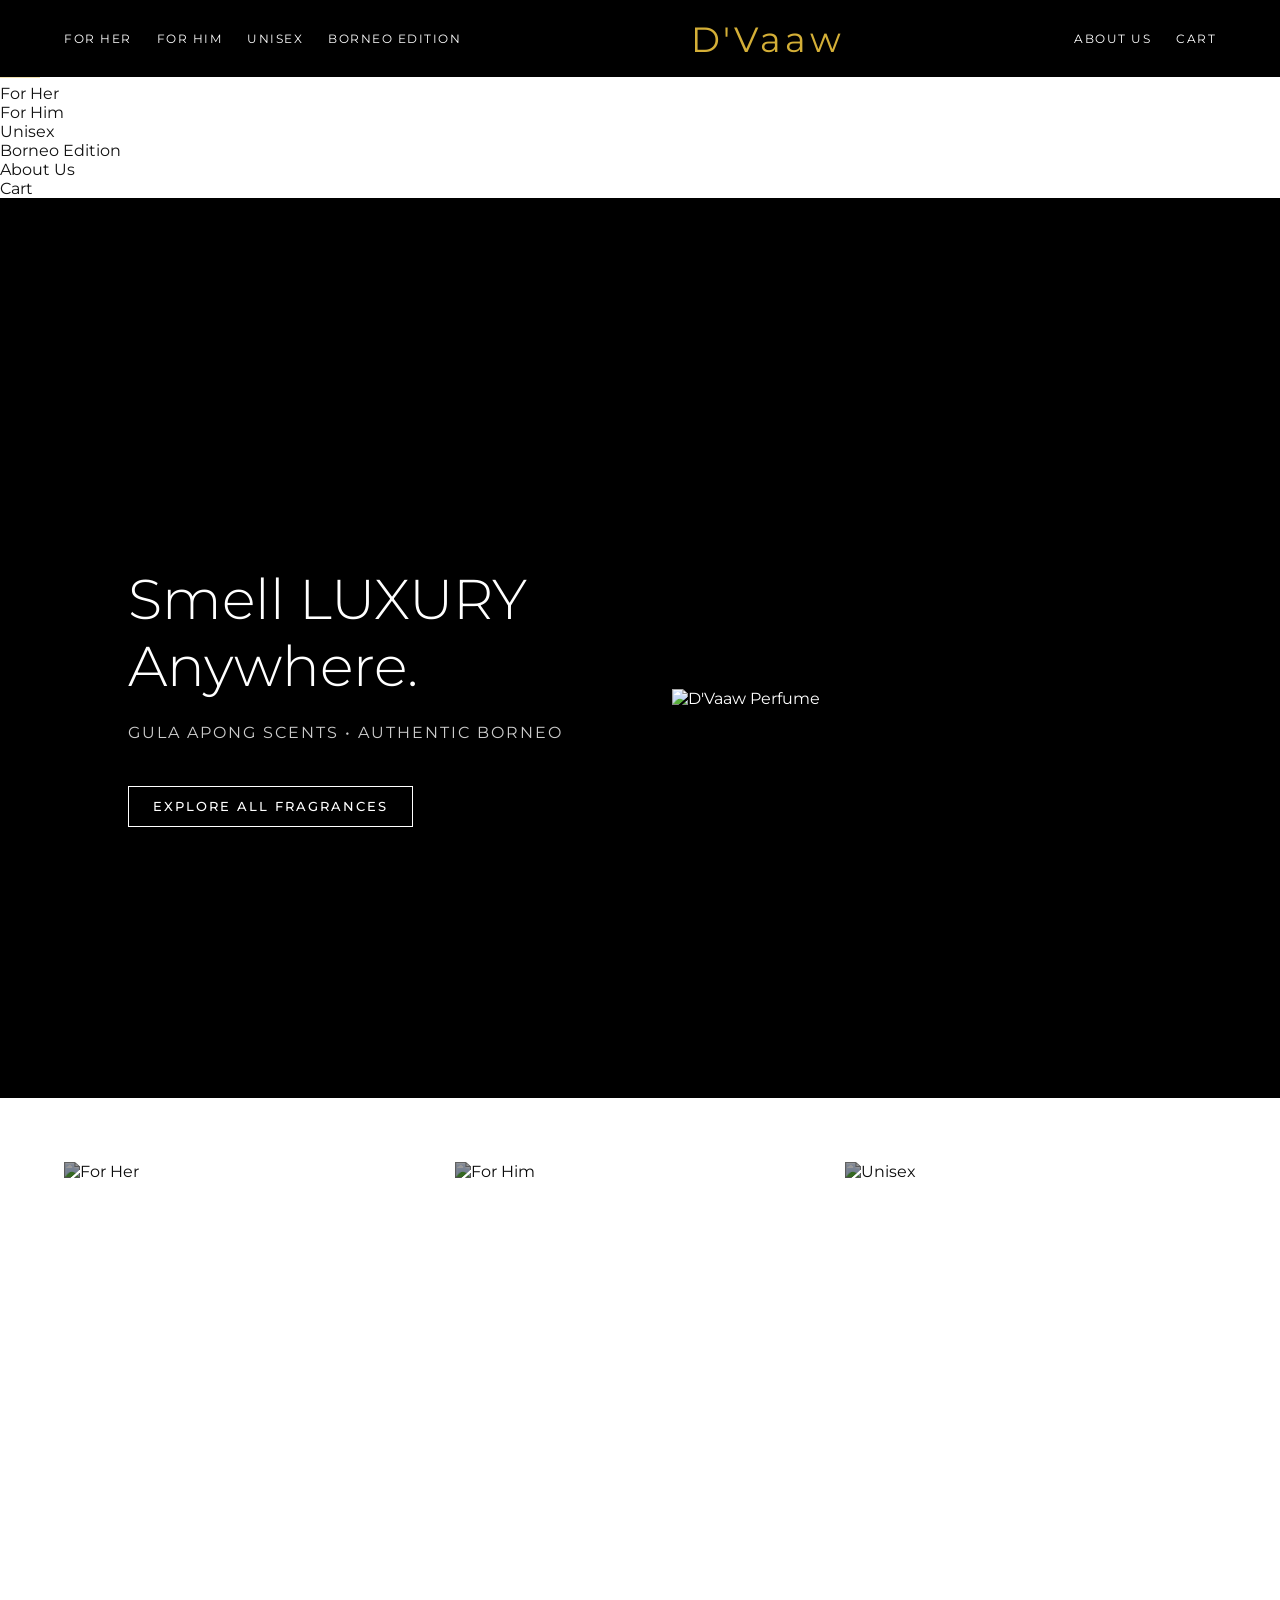
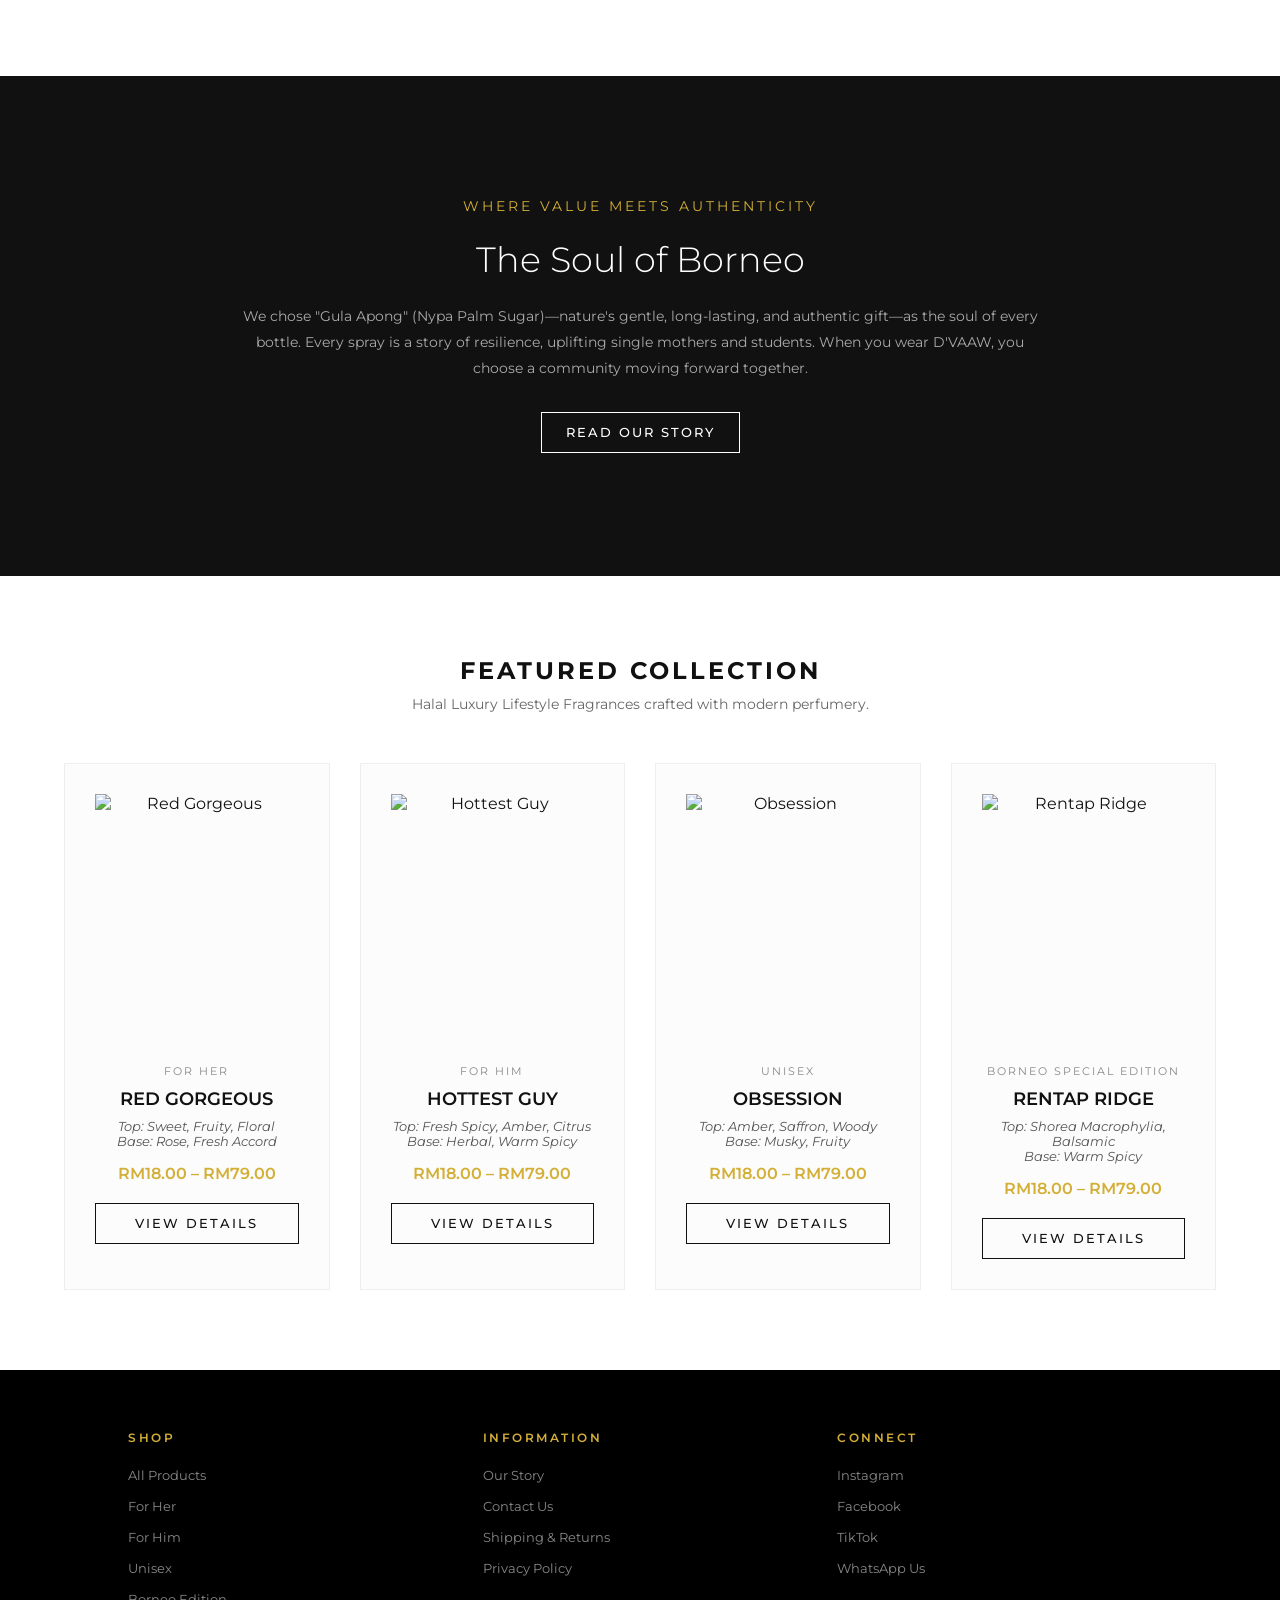
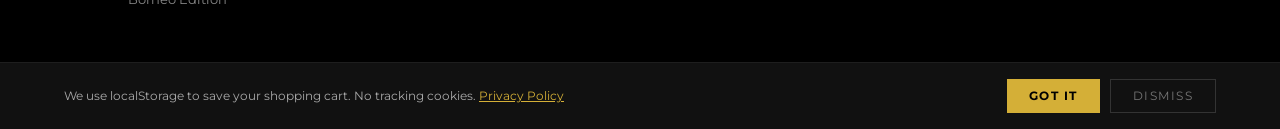
==== index.html @ ce0bb090 "Add files via upload" ====
<!DOCTYPE html>
<html lang="en">
<head>
    <meta charset="UTF-8">
    <meta name="viewport" content="width=device-width, initial-scale=1.0">
    <title>D'Vaaw | Gula Apong Scents</title>
    <style>
        @import url('https://fonts.googleapis.com/css2?family=Playfair+Display:ital,wght@0,400;0,700;1,400;1,700&family=Montserrat:wght@300;400;500;600&display=swap');
        @font-face { font-family: 'Willsyard'; src: url('fonts/Willsyard.woff2') format('woff2'), url('fonts/Willsyard.ttf') format('truetype'); font-weight: normal; font-style: normal; font-display: swap; }
        * { margin: 0; padding: 0; box-sizing: border-box; font-family: 'Montserrat', sans-serif; }
        body { background-color: #fff; color: #111; }
        a { text-decoration: none; color: inherit; }
        img { max-width: 100%; display: block; }

        .btn { display: inline-block; padding: 12px 24px; text-transform: uppercase; font-size: 0.8rem; letter-spacing: 2px; font-weight: 500; font-style: normal; font-family: 'Montserrat', sans-serif; border: 1px solid #fff; color: #fff; transition: all 0.3s ease; cursor: pointer; text-align: center; }
        .btn:hover { background-color: #fff; color: #000; }
        .btn-dark { border: 1px solid #111; color: #111; font-style: normal; font-family: 'Montserrat', sans-serif; }
        .btn-dark:hover { background-color: #111; color: #fff; }

        nav { background-color: rgba(0,0,0,0.9); color: #fff; display: flex; justify-content: space-between; align-items: center; padding: 20px 5%; position: absolute; width: 100%; z-index: 10; }
        .nav-links, .nav-icons { display: flex; gap: 25px; font-size: 0.8rem; text-transform: uppercase; letter-spacing: 1px; }
        .nav-links a:hover, .nav-icons a:hover { color: #d4af37; }
        .logo { font-family: 'Willsyard', 'Playfair Display', serif; font-size: 2.2rem; font-weight: 400; font-style: normal; letter-spacing: 4px; text-align: center; color: #d4af37; text-transform: none; }

        .hero { background-color: #000; color: #fff; display: flex; align-items: center; min-height: 100vh; padding: 100px 5% 0 10%; position: relative; overflow: hidden; }
        .hero-content { flex: 1; max-width: 600px; z-index: 2; }
        .hero-content h1 { font-size: 3.5rem; font-weight: 300; line-height: 1.2; margin-bottom: 20px; }
        .hero-content p { font-size: 1rem; line-height: 1.6; margin-bottom: 40px; color: #ccc; text-transform: uppercase; letter-spacing: 2px; }
        .hero-image { flex: 1; position: relative; z-index: 1; }
        .hero-image img { width: 100%; object-fit: cover; }

        .categories { display: flex; padding: 5%; gap: 20px; }
        .category-card { flex: 1; position: relative; overflow: hidden; display: block; }
        .category-card img { width: 100%; height: 450px; object-fit: cover; filter: brightness(0.6); transition: transform 0.5s ease; }
        .category-card:hover img { transform: scale(1.05); filter: brightness(0.8); }
        .category-card h3 { position: absolute; top: 50%; left: 50%; transform: translate(-50%, -50%); width: 100%; text-align: center; color: #fff; text-transform: uppercase; letter-spacing: 4px; font-weight: 500; font-size: 1.5rem; z-index: 2; }

        .feature-banner { position: relative; width: 100%; height: 500px; background-color: #111; display: flex; align-items: center; justify-content: center; text-align: center; padding: 0 10%; }
        .feature-content { color: #fff; max-width: 800px; }
        .feature-tag { color: #d4af37; font-size: 0.9rem; letter-spacing: 3px; text-transform: uppercase; margin-bottom: 20px; display: inline-block; }
        .feature-content h2 { font-size: 2.2rem; font-weight: 300; margin-bottom: 20px; line-height: 1.4; }
        .feature-content p { font-size: 0.9rem; color: #aaa; line-height: 1.8; margin-bottom: 30px; }

        .latest-collection { padding: 80px 5%; }
        .section-header { margin-bottom: 50px; text-align: center; }
        .section-header h2 { text-transform: uppercase; letter-spacing: 3px; font-size: 1.5rem; margin-bottom: 10px; }
        .section-header p { font-size: 0.9rem; color: #666; }

        .products-grid { display: grid; grid-template-columns: repeat(4, 1fr); gap: 30px; }
        .product-card { background-color: #fcfcfc; border: 1px solid #eee; padding: 30px; display: flex; flex-direction: column; align-items: center; text-align: center; transition: box-shadow 0.3s ease; }
        .product-card:hover { box-shadow: 0 10px 30px rgba(0,0,0,0.05); }
        .product-card img { width: 100%; height: 250px; object-fit: contain; margin-bottom: 20px; }
        .product-category { font-size: 0.7rem; text-transform: uppercase; letter-spacing: 2px; color: #888; margin-bottom: 10px; }
        .product-title { font-size: 1.1rem; font-weight: 600; margin-bottom: 10px; text-transform: uppercase; }
        .product-notes { font-size: 0.8rem; color: #555; margin-bottom: 15px; font-style: italic; }
        .product-price { font-size: 1rem; font-weight: 600; margin-bottom: 20px; color: #d4af37; }
        .product-card .btn-dark { width: 100%; }

        footer { background-color: #000; color: #fff; padding: 60px 10% 20px; }
        .footer-columns { display: grid; grid-template-columns: repeat(3, 1fr); gap: 40px; margin-bottom: 60px; }
        .footer-col h4 { text-transform: uppercase; letter-spacing: 2px; font-size: 0.9rem; margin-bottom: 20px; color: #d4af37; }
        .footer-col ul { list-style: none; }
        .footer-col ul li { margin-bottom: 12px; }
        .footer-col ul li a { font-size: 0.8rem; color: #aaa; transition: color 0.3s ease; }
        .footer-col ul li a:hover { color: #fff; }
        .newsletter input { background: transparent; border: none; border-bottom: 1px solid #333; padding: 10px 0; color: #fff; width: 70%; margin-right: 10px; outline: none; }
        .newsletter button { background: transparent; border: none; color: #d4af37; text-transform: uppercase; letter-spacing: 1px; cursor: pointer; font-weight: 600; }
        .footer-bottom { text-align: center; border-top: 1px solid #222; padding-top: 20px; font-size: 0.7rem; color: #666; display: flex; justify-content: space-between; align-items: center; }
        .footer-socials a { margin-left: 15px; color: #aaa; }
        .footer-socials a:hover { color: #fff; }

        /* ============================================
           ANIMATIONS, RESPONSIVE & MOBILE NAV
           ============================================ */
        html { scroll-behavior: smooth; }
        @keyframes pageFadeIn { from { opacity: 0; transform: translateY(18px); } to { opacity: 1; transform: translateY(0); } }
        body { animation: pageFadeIn 0.7s ease both; }
        .reveal { opacity: 0; transform: translateY(40px); transition: opacity 0.7s ease, transform 0.7s ease; }
        .reveal.visible { opacity: 1; transform: translateY(0); }
        .reveal-left { opacity: 0; transform: translateX(-40px); transition: opacity 0.7s ease, transform 0.7s ease; }
        .reveal-left.visible { opacity: 1; transform: translateX(0); }
        .reveal-right { opacity: 0; transform: translateX(40px); transition: opacity 0.7s ease, transform 0.7s ease; }
        .reveal-right.visible { opacity: 1; transform: translateX(0); }
        @keyframes shimmer { 0%,100% { opacity:1; text-shadow: 0 0 0px #d4af37; } 50% { opacity:0.88; text-shadow: 0 0 22px rgba(212,175,55,0.6); } }
        .logo { animation: shimmer 4s ease-in-out infinite; }
        nav { backdrop-filter: blur(10px); -webkit-backdrop-filter: blur(10px); transition: padding 0.3s ease, background 0.3s ease; }
        nav.scrolled { padding: 12px 5% !important; background-color: rgba(0,0,0,0.98) !important; }
        .hamburger { display: none; flex-direction: column; gap: 5px; cursor: pointer; padding: 4px; z-index: 100; }
        .hamburger span { display: block; width: 24px; height: 2px; background: #fff; transition: all 0.3s ease; border-radius: 2px; }
        .hamburger.open span:nth-child(1) { transform: translateY(7px) rotate(45deg); }
        .hamburger.open span:nth-child(2) { opacity: 0; }
        .hamburger.open span:nth-child(3) { transform: translateY(-7px) rotate(-45deg); }
        .mobile-menu { display: none; position: fixed; top: 0; left: 0; width: 100%; height: 100vh; background: rgba(0,0,0,0.97); z-index: 99; flex-direction: column; align-items: center; justify-content: center; gap: 35px; }
        .mobile-menu.open { display: flex; animation: pageFadeIn 0.3s ease both; }
        .mobile-menu a { color: #fff; font-size: 1.3rem; text-transform: uppercase; letter-spacing: 4px; font-weight: 300; transition: color 0.3s ease; }
        .mobile-menu a:hover { color: #d4af37; }
        .product-card { transition: box-shadow 0.4s ease, transform 0.4s ease !important; }
        .product-card:hover { box-shadow: 0 20px 50px rgba(0,0,0,0.12) !important; transform: translateY(-6px); }
        .product-card img { transition: transform 0.5s ease; }
        .product-card:hover img { transform: scale(1.04); }
        .category-card { transition: box-shadow 0.4s ease; }
        .category-card:hover { box-shadow: 0 20px 50px rgba(212,175,55,0.18); }
        .btn, .btn-dark { position: relative; overflow: hidden; }
        @keyframes heroPulse { 0%,100% { transform: scale(1); } 50% { transform: scale(1.025); } }
        .hero-image img { animation: heroPulse 8s ease-in-out infinite; }
        @media (max-width: 1024px) {
            .products-grid { grid-template-columns: repeat(2, 1fr) !important; }
            .hero { padding: 100px 4% 0 5%; }
            .hero-content h1 { font-size: 3rem; }
            .footer-columns { grid-template-columns: repeat(2, 1fr); }
        }
        @media (max-width: 768px) {
            .nav-links, .nav-icons { display: none !important; }
            .hamburger { display: flex !important; }
            .hero { flex-direction: column; min-height: 100svh; padding: 80px 5% 40px; text-align: center; align-items: center; }
            .hero-content { max-width: 100%; }
            .hero-content h1 { font-size: 2.2rem; }
            .hero-content p { font-size: 0.85rem; }
            .hero-image { width: 85%; margin: 0 auto; }
            .categories { flex-direction: column; padding: 4%; }
            .category-card img { height: 220px; }
            .feature-banner { height: auto; padding: 60px 6%; }
            .feature-content h2 { font-size: 1.5rem; }
            .products-grid { grid-template-columns: repeat(2, 1fr) !important; gap: 15px; }
            .product-card { padding: 16px; }
            .product-card img { height: 160px; }
            .product-title { font-size: 0.9rem; }
            .footer-columns { grid-template-columns: 1fr; }
            .footer-bottom { flex-direction: column; gap: 10px; text-align: center; }
            .footer-socials a { margin: 0 8px; }
            .section-header h2 { font-size: 1.2rem; }
        }
        @media (max-width: 400px) {
            .hero-content h1 { font-size: 1.8rem; }
            .products-grid { grid-template-columns: 1fr !important; }
        }

        .cart-icon-wrap { position: relative; display: inline-flex; align-items: center; }
        .cart-badge { position: absolute; top: -8px; right: -12px; background: #d4af37; color: #000; border-radius: 50%; width: 17px; height: 17px; font-size: 0.6rem; font-weight: 700; display: none; align-items: center; justify-content: center; line-height: 1; }
        .cart-badge.show { display: flex; }

        /* Cookie consent banner */
        .cookie-banner { position:fixed; bottom:0; left:0; width:100%; background:#111; color:#fff; padding:16px 5%; display:flex; align-items:center; justify-content:space-between; gap:20px; z-index:9998; transform:translateY(100%); transition:transform 0.4s ease; flex-wrap:wrap; border-top:1px solid #222; }
        .cookie-banner.show { transform:translateY(0); }
        .cookie-banner p { font-size:0.78rem; color:#bbb; line-height:1.6; flex:1; min-width:200px; }
        .cookie-banner a { color:#d4af37; text-decoration:underline; }
        .cookie-btns { display:flex; gap:10px; flex-shrink:0; }
        .cookie-accept { background:#d4af37; color:#000; border:none; padding:9px 20px; font-size:0.72rem; text-transform:uppercase; letter-spacing:1px; font-weight:700; font-family:'Montserrat',sans-serif; cursor:pointer; transition:background 0.3s; }
        .cookie-accept:hover { background:#c9a227; }
        .cookie-decline { background:transparent; color:#888; border:1px solid #333; padding:9px 20px; font-size:0.72rem; text-transform:uppercase; letter-spacing:1px; font-family:'Montserrat',sans-serif; cursor:pointer; transition:all 0.3s; }
        .cookie-decline:hover { border-color:#888; color:#fff; }
    </style>
        <link rel="stylesheet" href="dvaaw-components.css">
</head>
<body>

    
    <div class="mobile-menu-divider"></div>
        <a href="category-her.html">For Her</a>
        <a href="category-him.html">For Him</a>
        <a href="category-unisex.html">Unisex</a>
        <a href="category-borneo.html">Borneo Edition</a>
        <a href="about.html">About Us</a>
        <a href="cart.html">Cart</a>
    </div>

    <header class="hero">
        <div class="hero-content reveal-left">
            <h1>Smell LUXURY Anywhere.</h1>
            <p>Gula Apong Scents • Authentic Borneo</p>
            <a href="shop-all.html" class="btn">Explore All Fragrances</a>
        </div>
        <div class="hero-image reveal-right">
            <img src="image/hero.png" alt="D'Vaaw Perfume">
        </div>
    </header>

    <section class="categories">
        <a href="category-her.html" class="category-card reveal">
            <img src="image/her-lifestyle.png" alt="For Her">
            <h3>For Her</h3>
        </a>
        <a href="category-him.html" class="category-card reveal">
            <img src="image/him-lifestyle.png" alt="For Him">
            <h3>For Him</h3>
        </a>
        <a href="category-unisex.html" class="category-card reveal">
            <img src="image/unisex-lifestyle.png" alt="Unisex">
            <h3>Unisex</h3>
        </a>
    </section>

    <section class="feature-banner">
        <div class="feature-content reveal">
            <div class="feature-tag">Where Value Meets Authenticity</div>
            <h2>The Soul of Borneo</h2>
            <p>We chose "Gula Apong" (Nypa Palm Sugar)—nature's gentle, long-lasting, and authentic gift—as the soul of every bottle. Every spray is a story of resilience, uplifting single mothers and students. When you wear D'VAAW, you choose a community moving forward together.</p>
            <a href="about.html" class="btn">Read Our Story</a>
        </div>
    </section>

    <section class="latest-collection">
        <div class="section-header reveal">
            <h2>Featured Collection</h2>
            <p>Halal Luxury Lifestyle Fragrances crafted with modern perfumery.</p>
        </div>
        <div class="products-grid">
            <div class="product-card reveal">
                <img src="image/red-gorgeous.png" alt="Red Gorgeous">
                <div class="product-category">For Her</div>
                <div class="product-title">Red Gorgeous</div>
                <div class="product-notes">Top: Sweet, Fruity, Floral<br>Base: Rose, Fresh Accord</div>
                <div class="product-price">RM18.00 – RM79.00</div>
                <a href="category-her.html" class="btn btn-dark">View Details</a>
            </div>
            <div class="product-card reveal">
                <img src="image/hottest-guy.png" alt="Hottest Guy">
                <div class="product-category">For Him</div>
                <div class="product-title">Hottest Guy</div>
                <div class="product-notes">Top: Fresh Spicy, Amber, Citrus<br>Base: Herbal, Warm Spicy</div>
                <div class="product-price">RM18.00 – RM79.00</div>
                <a href="category-him.html" class="btn btn-dark">View Details</a>
            </div>
            <div class="product-card reveal">
                <img src="image/obsession.png" alt="Obsession">
                <div class="product-category">Unisex</div>
                <div class="product-title">Obsession</div>
                <div class="product-notes">Top: Amber, Saffron, Woody<br>Base: Musky, Fruity</div>
                <div class="product-price">RM18.00 – RM79.00</div>
                <a href="category-unisex.html" class="btn btn-dark">View Details</a>
            </div>
            <div class="product-card reveal">
                <img src="image/rentap-ridge.png" alt="Rentap Ridge">
                <div class="product-category">Borneo Special Edition</div>
                <div class="product-title">Rentap Ridge</div>
                <div class="product-notes">Top: Shorea Macrophylia, Balsamic<br>Base: Warm Spicy</div>
                <div class="product-price">RM18.00 – RM79.00</div>
                <a href="category-borneo.html" class="btn btn-dark">View Details</a>
            </div>
        </div>
    </section>

    

    <script>

        // Cart badge counter
        

        
        });
        
        
        if(mobileClose) mobileClose.addEventListener('click', closeMenu);
    </script>
    
    </div>
        <script src="dvaaw-components.js"></script>
</body>
</html>
---- dvaaw-components.css ----
/**
 * D'Vaaw Shared Styles — Single source of truth
 * Nav, mobile menu, footer, cookie banner, animations, responsive.
 * Change this file → updates EVERY page instantly.
 */

@import url('https://fonts.googleapis.com/css2?family=Playfair+Display:ital,wght@0,400;0,700;1,400;1,700&family=Montserrat:wght@300;400;500;600&display=swap');

@font-face {
    font-family: 'Willsyard';
    src: url('fonts/Willsyard.woff2') format('woff2'),
         url('fonts/Willsyard.ttf')   format('truetype');
    font-weight: normal;
    font-style: normal;
    font-display: swap;
}

/* ── BASE ── */
*, *::before, *::after { margin: 0; padding: 0; box-sizing: border-box; }
html { scroll-behavior: smooth; }
body {
    font-family: 'Montserrat', sans-serif;
    background-color: #fff;
    color: #111;
    display: flex;
    flex-direction: column;
    min-height: 100vh;
    animation: pageFadeIn 0.7s ease both;
}
a { text-decoration: none; color: inherit; }
img { max-width: 100%; display: block; }

/* ── PAGE FADE IN ── */
@keyframes pageFadeIn {
    from { opacity: 0; transform: translateY(16px); }
    to   { opacity: 1; transform: translateY(0); }
}

/* ══════════════════════════════════════
   NAV
══════════════════════════════════════ */
#main-nav {
    background-color: #000;
    color: #fff;
    display: flex;
    justify-content: space-between;
    align-items: center;
    padding: 20px 5%;
    width: 100%;
    z-index: 200;
    position: relative;
    backdrop-filter: blur(10px);
    -webkit-backdrop-filter: blur(10px);
    transition: padding 0.35s ease, background 0.35s ease;
}
#main-nav.scrolled { padding: 12px 5%; background-color: rgba(0,0,0,0.97); }

.nav-links,
.nav-icons {
    display: flex;
    gap: 25px;
    font-size: 0.78rem;
    text-transform: uppercase;
    letter-spacing: 1.5px;
    font-family: 'Montserrat', sans-serif;
}
.nav-links a, .nav-icons a { transition: color 0.25s ease; }
.nav-links a:hover, .nav-icons a:hover { color: #d4af37; }

/* ── LOGO ── */
.logo {
    font-family: 'Willsyard', 'Playfair Display', serif;
    font-size: 2.2rem;
    font-weight: 400;
    font-style: normal;
    letter-spacing: 4px;
    text-align: center;
    color: #d4af37;
    text-transform: none;
    line-height: 1;
}
@keyframes shimmer {
    0%,100% { opacity: 1; text-shadow: 0 0 0px #d4af37; }
    50%      { opacity: 0.88; text-shadow: 0 0 22px rgba(212,175,55,0.6); }
}
.logo { animation: shimmer 4s ease-in-out infinite; }

/* ── CART BADGE ── */
.cart-icon-wrap { position: relative; display: inline-flex; align-items: center; }
.cart-badge {
    position: absolute;
    top: -8px; right: -14px;
    background: #d4af37;
    color: #000;
    border-radius: 50%;
    width: 17px; height: 17px;
    font-size: 0.6rem;
    font-weight: 700;
    display: none;
    align-items: center;
    justify-content: center;
    line-height: 1;
    font-family: 'Montserrat', sans-serif;
}
.cart-badge.show { display: flex; }

/* ── HAMBURGER ── */
.hamburger {
    display: none;
    flex-direction: column;
    gap: 5px;
    cursor: pointer;
    padding: 4px;
    z-index: 300;
}
.hamburger span {
    display: block;
    width: 24px; height: 2px;
    background: #fff;
    transition: all 0.3s ease;
    border-radius: 2px;
}
.hamburger.open span:nth-child(1) { transform: translateY(7px) rotate(45deg); }
.hamburger.open span:nth-child(2) { opacity: 0; }
.hamburger.open span:nth-child(3) { transform: translateY(-7px) rotate(-45deg); }

/* ══════════════════════════════════════
   MOBILE MENU
══════════════════════════════════════ */
.mobile-menu {
    display: none;
    position: fixed;
    top: 0; left: 0;
    width: 100%; height: 100vh;
    background: rgba(5,5,5,0.98);
    z-index: 250;
    flex-direction: column;
    align-items: center;
    justify-content: center;
    gap: 28px;
}
.mobile-menu.open {
    display: flex;
    animation: menuSlideIn 0.4s cubic-bezier(0.16,1,0.3,1) both;
}
@keyframes menuSlideIn {
    from { opacity: 0; transform: translateY(-20px); }
    to   { opacity: 1; transform: translateY(0); }
}
.mobile-menu-logo {
    font-family: 'Willsyard', 'Playfair Display', serif;
    font-size: 2.4rem;
    font-weight: 400;
    font-style: normal;
    color: #d4af37;
    letter-spacing: 4px;
    margin-bottom: 4px;
}
.mobile-menu-divider {
    width: 40px; height: 1px;
    background: #d4af37;
    opacity: 0.4;
    margin-bottom: 6px;
}
.mobile-menu a {
    color: #fff;
    font-size: 0.95rem;
    font-family: 'Montserrat', sans-serif;
    font-style: normal;
    text-transform: uppercase;
    letter-spacing: 4px;
    font-weight: 300;
    transition: all 0.25s ease;
    padding: 4px 0;
    border-bottom: 1px solid transparent;
}
.mobile-menu a:hover { color: #d4af37; border-bottom-color: rgba(212,175,55,0.3); }
.mobile-menu-close {
    position: absolute;
    top: 26px; right: 6%;
    background: none;
    border: 1px solid rgba(212,175,55,0.4);
    color: #d4af37;
    width: 44px; height: 44px;
    border-radius: 50%;
    cursor: pointer;
    font-size: 1.3rem;
    display: flex;
    align-items: center;
    justify-content: center;
    transition: all 0.3s ease;
    line-height: 1;
    font-family: 'Montserrat', sans-serif;
}
.mobile-menu-close:hover { background: #d4af37; color: #000; transform: rotate(90deg); }

/* ══════════════════════════════════════
   FOOTER
══════════════════════════════════════ */
#main-footer {
    background-color: #000;
    color: #fff;
    padding: 60px 10% 24px;
    margin-top: auto;
}
.footer-columns {
    display: grid;
    grid-template-columns: repeat(3, 1fr);
    gap: 40px;
    margin-bottom: 50px;
}
.footer-col h4 {
    font-family: 'Montserrat', sans-serif;
    text-transform: uppercase;
    letter-spacing: 2.5px;
    font-size: 0.78rem;
    font-weight: 600;
    margin-bottom: 20px;
    color: #d4af37;
}
.footer-col ul { list-style: none; }
.footer-col ul li { margin-bottom: 12px; }
.footer-col ul li a {
    font-size: 0.8rem;
    color: #888;
    transition: color 0.25s ease;
    font-family: 'Montserrat', sans-serif;
}
.footer-col ul li a:hover { color: #fff; }
.footer-bottom {
    border-top: 1px solid #1a1a1a;
    padding-top: 20px;
    font-size: 0.7rem;
    color: #555;
    display: flex;
    justify-content: space-between;
    align-items: center;
    font-family: 'Montserrat', sans-serif;
}
.footer-socials a { margin-left: 16px; color: #555; transition: color 0.25s ease; }
.footer-socials a:hover { color: #d4af37; }

/* ══════════════════════════════════════
   COOKIE BANNER
══════════════════════════════════════ */
.cookie-banner {
    position: fixed;
    bottom: 0; left: 0;
    width: 100%;
    background: #111;
    color: #fff;
    padding: 16px 5%;
    display: flex;
    align-items: center;
    justify-content: space-between;
    gap: 20px;
    z-index: 9998;
    transform: translateY(100%);
    transition: transform 0.4s ease;
    flex-wrap: wrap;
    border-top: 1px solid #1e1e1e;
    font-family: 'Montserrat', sans-serif;
}
.cookie-banner.show { transform: translateY(0); }
.cookie-banner p { font-size: 0.78rem; color: #aaa; line-height: 1.6; flex: 1; min-width: 200px; }
.cookie-banner a { color: #d4af37; text-decoration: underline; }
.cookie-btns { display: flex; gap: 10px; flex-shrink: 0; }
.cookie-accept {
    background: #d4af37; color: #000;
    border: none;
    padding: 9px 22px;
    font-size: 0.72rem;
    text-transform: uppercase;
    letter-spacing: 1.5px;
    font-weight: 700;
    font-family: 'Montserrat', sans-serif;
    cursor: pointer;
    transition: background 0.25s;
}
.cookie-accept:hover { background: #c9a227; }
.cookie-decline {
    background: transparent; color: #777;
    border: 1px solid #333;
    padding: 9px 22px;
    font-size: 0.72rem;
    text-transform: uppercase;
    letter-spacing: 1.5px;
    font-family: 'Montserrat', sans-serif;
    cursor: pointer;
    transition: all 0.25s;
}
.cookie-decline:hover { border-color: #888; color: #fff; }

/* ══════════════════════════════════════
   SCROLL REVEAL
══════════════════════════════════════ */
.reveal {
    opacity: 0;
    transform: translateY(40px);
    transition: opacity 0.7s ease, transform 0.7s ease;
}
.reveal.visible { opacity: 1; transform: translateY(0); }
.reveal-left {
    opacity: 0;
    transform: translateX(-40px);
    transition: opacity 0.7s ease, transform 0.7s ease;
}
.reveal-left.visible { opacity: 1; transform: translateX(0); }
.reveal-right {
    opacity: 0;
    transform: translateX(40px);
    transition: opacity 0.7s ease, transform 0.7s ease;
}
.reveal-right.visible { opacity: 1; transform: translateX(0); }

/* ══════════════════════════════════════
   PRODUCT CARD SHARED HOVER
══════════════════════════════════════ */
.product-card {
    transition: box-shadow 0.4s ease, transform 0.4s ease;
}
.product-card:hover {
    box-shadow: 0 20px 50px rgba(0,0,0,0.12);
    transform: translateY(-6px);
}
.product-card img { transition: transform 0.5s ease; }
.product-card:hover img { transform: scale(1.04); }

/* ══════════════════════════════════════
   SIZE SELECT — dropdown arrow fix
══════════════════════════════════════ */
.size-select {
    width: 100%;
    padding: 11px 40px 11px 12px;
    border: 1px solid #ddd;
    background-color: #fff;
    font-family: 'Montserrat', sans-serif;
    font-size: 0.75rem;
    text-transform: uppercase;
    letter-spacing: 0.5px;
    color: #111;
    cursor: pointer;
    margin-bottom: 12px;
    outline: none;
    appearance: none;
    -webkit-appearance: none;
    -moz-appearance: none;
    background-image: url("data:image/svg+xml,%3Csvg xmlns='http://www.w3.org/2000/svg' width='10' height='6' viewBox='0 0 10 6'%3E%3Cpath fill='%23111' d='M0 0l5 6 5-6z'/%3E%3C/svg%3E");
    background-repeat: no-repeat;
    background-position: right 14px center;
    background-size: 10px 6px;
    box-sizing: border-box;
}
.size-select:focus { border-color: #d4af37; outline: none; }

/* ══════════════════════════════════════
   RESPONSIVE — TABLET
══════════════════════════════════════ */
@media (max-width: 1024px) {
    .footer-columns { grid-template-columns: repeat(2, 1fr); }
    .products-grid  { grid-template-columns: repeat(2, 1fr) !important; }
}

/* ══════════════════════════════════════
   RESPONSIVE — MOBILE
══════════════════════════════════════ */
@media (max-width: 768px) {
    .nav-links, .nav-icons { display: none !important; }
    .hamburger { display: flex !important; }

    .hero {
        flex-direction: column !important;
        min-height: 100svh;
        padding: 80px 5% 40px !important;
        text-align: center;
        align-items: center;
    }
    .hero-content { max-width: 100% !important; }
    .hero-content h1 { font-size: 2.2rem !important; }
    .hero-content p  { font-size: 0.85rem !important; }
    .hero-image { width: 85%; margin: 0 auto; }

    .categories { flex-direction: column !important; padding: 4% !important; }
    .category-card img { height: 220px !important; }

    .feature-banner { height: auto !important; padding: 60px 6% !important; }
    .feature-content h2 { font-size: 1.5rem !important; }

    .products-grid { grid-template-columns: repeat(2, 1fr) !important; gap: 12px !important; }
    .product-card { padding: 14px !important; }
    .product-card img { height: 150px !important; }
    .product-title { font-size: 0.85rem !important; }

    .cart-container { flex-direction: column !important; padding: 24px 4% !important; }
    .cart-header { display: none !important; }
    .cart-item { grid-template-columns: 1fr auto !important; gap: 10px !important; }
    .item-img { width: 70px !important; height: 85px !important; }
    .cart-summary { position: static !important; }

    .checkout-container { flex-direction: column !important; padding: 24px 4% !important; }
    .form-row { flex-direction: column !important; gap: 0 !important; }
    .summary-section { position: static !important; }

    .filters { gap: 8px !important; }
    .filter-btn { font-size: 0.68rem !important; letter-spacing: 1px !important; }

    .footer-columns { grid-template-columns: 1fr !important; }
    .footer-bottom { flex-direction: column !important; gap: 10px !important; text-align: center !important; }
    .footer-socials a { margin: 0 8px !important; }

    .page-header h1 { font-size: 1.8rem !important; }
    .page-header { padding: 40px 5% !important; }

    .cookie-banner { flex-direction: column; align-items: flex-start; }
}

@media (max-width: 400px) {
    .hero-content h1 { font-size: 1.7rem !important; }
    .products-grid { grid-template-columns: 1fr !important; }
}
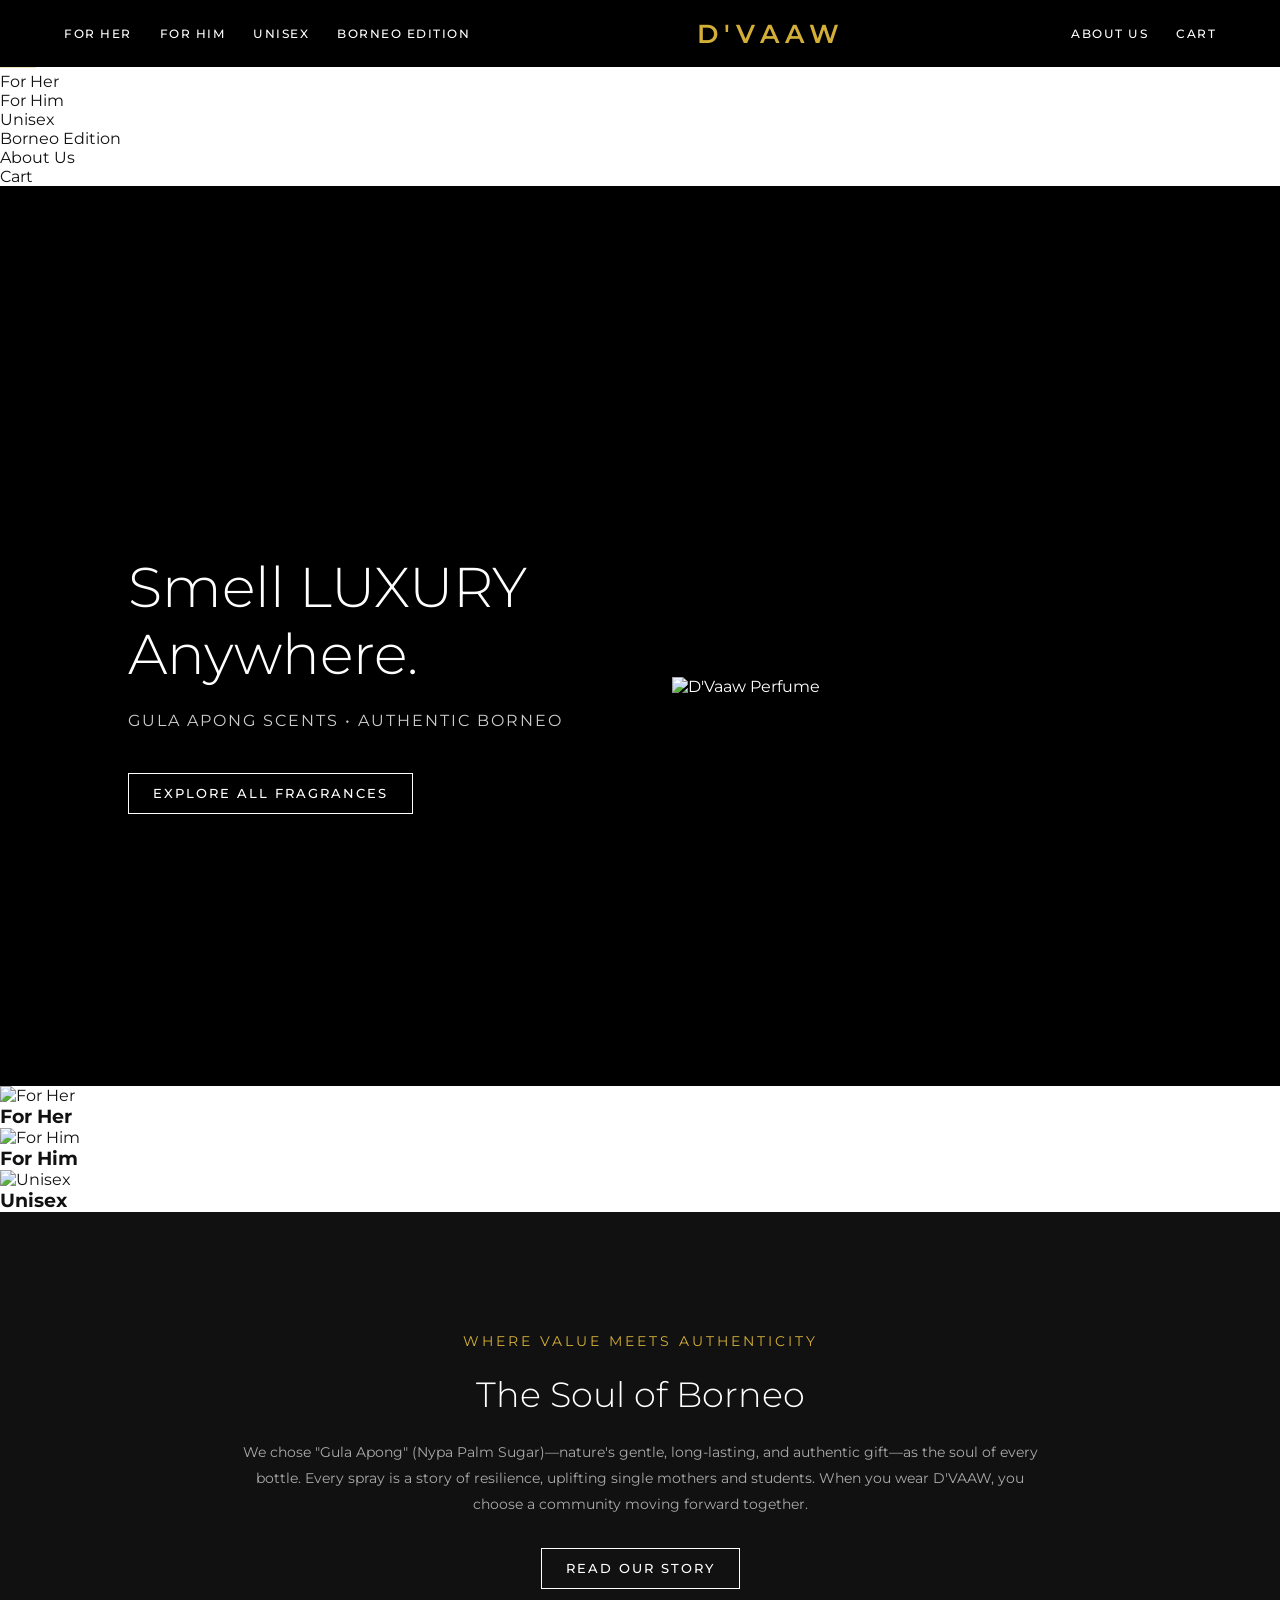
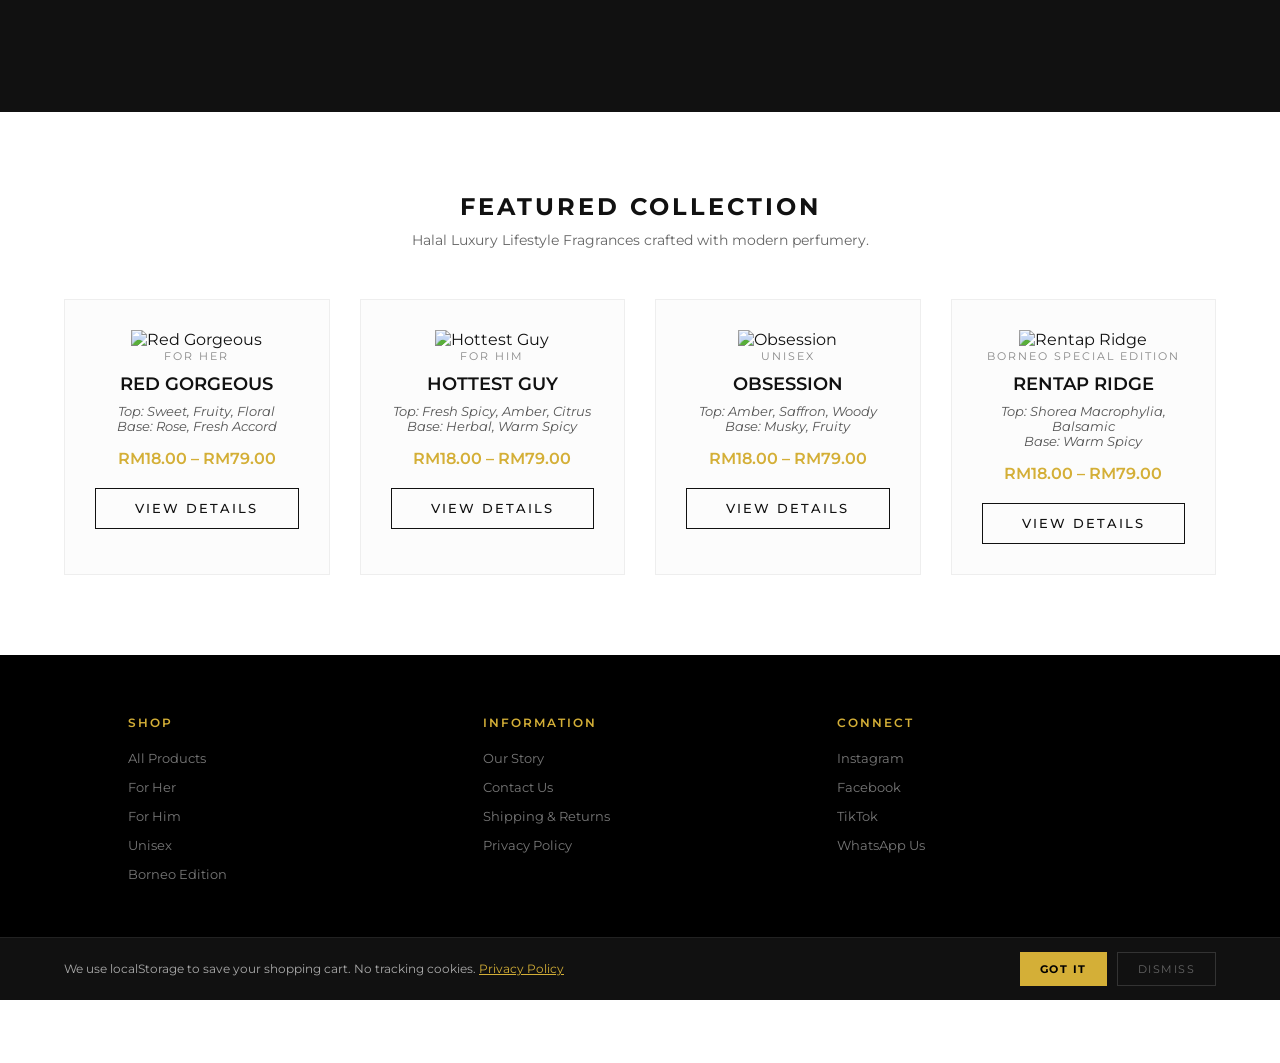
==== commit 247e2d0d: "Update index.html" ====
--- a/index.html
+++ b/index.html
@@ -4,35 +4,28 @@
     <meta charset="UTF-8">
     <meta name="viewport" content="width=device-width, initial-scale=1.0">
     <title>D'Vaaw | Gula Apong Scents</title>
-    <style>
-        @import url('https://fonts.googleapis.com/css2?family=Playfair+Display:ital,wght@0,400;0,700;1,400;1,700&family=Montserrat:wght@300;400;500;600&display=swap');
-        @font-face { font-family: 'Willsyard'; src: url('fonts/Willsyard.woff2') format('woff2'), url('fonts/Willsyard.ttf') format('truetype'); font-weight: normal; font-style: normal; font-display: swap; }
-        * { margin: 0; padding: 0; box-sizing: border-box; font-family: 'Montserrat', sans-serif; }
-        body { background-color: #fff; color: #111; }
-        a { text-decoration: none; color: inherit; }
-        img { max-width: 100%; display: block; }
-
-        .btn { display: inline-block; padding: 12px 24px; text-transform: uppercase; font-size: 0.8rem; letter-spacing: 2px; font-weight: 500; font-style: normal; font-family: 'Montserrat', sans-serif; border: 1px solid #fff; color: #fff; transition: all 0.3s ease; cursor: pointer; text-align: center; }
+        <style>
+.btn { display: inline-block; padding: 12px 24px; text-transform: uppercase; font-size: 0.8rem; letter-spacing: 2px; font-weight: 500; font-style: normal; font-family: 'Montserrat', sans-serif; border: 1px solid #fff; color: #fff; transition: all 0.3s ease; cursor: pointer; text-align: center; }
         .btn:hover { background-color: #fff; color: #000; }
         .btn-dark { border: 1px solid #111; color: #111; font-style: normal; font-family: 'Montserrat', sans-serif; }
         .btn-dark:hover { background-color: #111; color: #fff; }
 
-        nav { background-color: rgba(0,0,0,0.9); color: #fff; display: flex; justify-content: space-between; align-items: center; padding: 20px 5%; position: absolute; width: 100%; z-index: 10; }
-        .nav-links, .nav-icons { display: flex; gap: 25px; font-size: 0.8rem; text-transform: uppercase; letter-spacing: 1px; }
-        .nav-links a:hover, .nav-icons a:hover { color: #d4af37; }
-        .logo { font-family: 'Willsyard', 'Playfair Display', serif; font-size: 2.2rem; font-weight: 400; font-style: normal; letter-spacing: 4px; text-align: center; color: #d4af37; text-transform: none; }
+        
+        
+        
+        
 
         .hero { background-color: #000; color: #fff; display: flex; align-items: center; min-height: 100vh; padding: 100px 5% 0 10%; position: relative; overflow: hidden; }
         .hero-content { flex: 1; max-width: 600px; z-index: 2; }
         .hero-content h1 { font-size: 3.5rem; font-weight: 300; line-height: 1.2; margin-bottom: 20px; }
         .hero-content p { font-size: 1rem; line-height: 1.6; margin-bottom: 40px; color: #ccc; text-transform: uppercase; letter-spacing: 2px; }
         .hero-image { flex: 1; position: relative; z-index: 1; }
-        .hero-image img { width: 100%; object-fit: cover; }
+        .hero-image 
 
         .categories { display: flex; padding: 5%; gap: 20px; }
         .category-card { flex: 1; position: relative; overflow: hidden; display: block; }
-        .category-card img { width: 100%; height: 450px; object-fit: cover; filter: brightness(0.6); transition: transform 0.5s ease; }
-        .category-card:hover img { transform: scale(1.05); filter: brightness(0.8); }
+        .category-card 
+        .category-card:hover 
         .category-card h3 { position: absolute; top: 50%; left: 50%; transform: translate(-50%, -50%); width: 100%; text-align: center; color: #fff; text-transform: uppercase; letter-spacing: 4px; font-weight: 500; font-size: 1.5rem; z-index: 2; }
 
         .feature-banner { position: relative; width: 100%; height: 500px; background-color: #111; display: flex; align-items: center; justify-content: center; text-align: center; padding: 0 10%; }
@@ -48,107 +41,67 @@
 
         .products-grid { display: grid; grid-template-columns: repeat(4, 1fr); gap: 30px; }
         .product-card { background-color: #fcfcfc; border: 1px solid #eee; padding: 30px; display: flex; flex-direction: column; align-items: center; text-align: center; transition: box-shadow 0.3s ease; }
-        .product-card:hover { box-shadow: 0 10px 30px rgba(0,0,0,0.05); }
-        .product-card img { width: 100%; height: 250px; object-fit: contain; margin-bottom: 20px; }
+        
+        .product-card 
         .product-category { font-size: 0.7rem; text-transform: uppercase; letter-spacing: 2px; color: #888; margin-bottom: 10px; }
         .product-title { font-size: 1.1rem; font-weight: 600; margin-bottom: 10px; text-transform: uppercase; }
         .product-notes { font-size: 0.8rem; color: #555; margin-bottom: 15px; font-style: italic; }
         .product-price { font-size: 1rem; font-weight: 600; margin-bottom: 20px; color: #d4af37; }
         .product-card .btn-dark { width: 100%; }
 
-        footer { background-color: #000; color: #fff; padding: 60px 10% 20px; }
-        .footer-columns { display: grid; grid-template-columns: repeat(3, 1fr); gap: 40px; margin-bottom: 60px; }
-        .footer-col h4 { text-transform: uppercase; letter-spacing: 2px; font-size: 0.9rem; margin-bottom: 20px; color: #d4af37; }
-        .footer-col ul { list-style: none; }
-        .footer-col ul li { margin-bottom: 12px; }
-        .footer-col ul li a { font-size: 0.8rem; color: #aaa; transition: color 0.3s ease; }
-        .footer-col ul li a:hover { color: #fff; }
+        
+        
+        
+        
+        
+        
         .newsletter input { background: transparent; border: none; border-bottom: 1px solid #333; padding: 10px 0; color: #fff; width: 70%; margin-right: 10px; outline: none; }
         .newsletter button { background: transparent; border: none; color: #d4af37; text-transform: uppercase; letter-spacing: 1px; cursor: pointer; font-weight: 600; }
-        .footer-bottom { text-align: center; border-top: 1px solid #222; padding-top: 20px; font-size: 0.7rem; color: #666; display: flex; justify-content: space-between; align-items: center; }
-        .footer-socials a { margin-left: 15px; color: #aaa; }
-        .footer-socials a:hover { color: #fff; }
+        
+        
 
         /* ============================================
            ANIMATIONS, RESPONSIVE & MOBILE NAV
            ============================================ */
-        html { scroll-behavior: smooth; }
-        @keyframes pageFadeIn { from { opacity: 0; transform: translateY(18px); } to { opacity: 1; transform: translateY(0); } }
-        body { animation: pageFadeIn 0.7s ease both; }
-        .reveal { opacity: 0; transform: translateY(40px); transition: opacity 0.7s ease, transform 0.7s ease; }
-        .reveal.visible { opacity: 1; transform: translateY(0); }
-        .reveal-left { opacity: 0; transform: translateX(-40px); transition: opacity 0.7s ease, transform 0.7s ease; }
-        .reveal-left.visible { opacity: 1; transform: translateX(0); }
-        .reveal-right { opacity: 0; transform: translateX(40px); transition: opacity 0.7s ease, transform 0.7s ease; }
-        .reveal-right.visible { opacity: 1; transform: translateX(0); }
-        @keyframes shimmer { 0%,100% { opacity:1; text-shadow: 0 0 0px #d4af37; } 50% { opacity:0.88; text-shadow: 0 0 22px rgba(212,175,55,0.6); } }
-        .logo { animation: shimmer 4s ease-in-out infinite; }
-        nav { backdrop-filter: blur(10px); -webkit-backdrop-filter: blur(10px); transition: padding 0.3s ease, background 0.3s ease; }
-        nav.scrolled { padding: 12px 5% !important; background-color: rgba(0,0,0,0.98) !important; }
-        .hamburger { display: none; flex-direction: column; gap: 5px; cursor: pointer; padding: 4px; z-index: 100; }
-        .hamburger span { display: block; width: 24px; height: 2px; background: #fff; transition: all 0.3s ease; border-radius: 2px; }
-        .hamburger.open span:nth-child(1) { transform: translateY(7px) rotate(45deg); }
-        .hamburger.open span:nth-child(2) { opacity: 0; }
-        .hamburger.open span:nth-child(3) { transform: translateY(-7px) rotate(-45deg); }
-        .mobile-menu { display: none; position: fixed; top: 0; left: 0; width: 100%; height: 100vh; background: rgba(0,0,0,0.97); z-index: 99; flex-direction: column; align-items: center; justify-content: center; gap: 35px; }
-        .mobile-menu.open { display: flex; animation: pageFadeIn 0.3s ease both; }
-        .mobile-menu a { color: #fff; font-size: 1.3rem; text-transform: uppercase; letter-spacing: 4px; font-weight: 300; transition: color 0.3s ease; }
-        .mobile-menu a:hover { color: #d4af37; }
-        .product-card { transition: box-shadow 0.4s ease, transform 0.4s ease !important; }
-        .product-card:hover { box-shadow: 0 20px 50px rgba(0,0,0,0.12) !important; transform: translateY(-6px); }
-        .product-card img { transition: transform 0.5s ease; }
-        .product-card:hover img { transform: scale(1.04); }
+        
+         to { opacity: 1; transform: translateY(0); } }
+        
+        
+        
+        
+        
+        
+        
+         50% { opacity:0.88; text-shadow: 0 0 22px rgba(212,175,55,0.6); } }
+        
+        
+        
+        
+        
+        
+        
+        
+        
+        
+        
+        
+        
+        .product-card 
+        .product-card:hover 
         .category-card { transition: box-shadow 0.4s ease; }
         .category-card:hover { box-shadow: 0 20px 50px rgba(212,175,55,0.18); }
         .btn, .btn-dark { position: relative; overflow: hidden; }
-        @keyframes heroPulse { 0%,100% { transform: scale(1); } 50% { transform: scale(1.025); } }
-        .hero-image img { animation: heroPulse 8s ease-in-out infinite; }
-        @media (max-width: 1024px) {
-            .products-grid { grid-template-columns: repeat(2, 1fr) !important; }
-            .hero { padding: 100px 4% 0 5%; }
-            .hero-content h1 { font-size: 3rem; }
-            .footer-columns { grid-template-columns: repeat(2, 1fr); }
-        }
-        @media (max-width: 768px) {
-            .nav-links, .nav-icons { display: none !important; }
-            .hamburger { display: flex !important; }
-            .hero { flex-direction: column; min-height: 100svh; padding: 80px 5% 40px; text-align: center; align-items: center; }
-            .hero-content { max-width: 100%; }
-            .hero-content h1 { font-size: 2.2rem; }
-            .hero-content p { font-size: 0.85rem; }
-            .hero-image { width: 85%; margin: 0 auto; }
-            .categories { flex-direction: column; padding: 4%; }
-            .category-card img { height: 220px; }
-            .feature-banner { height: auto; padding: 60px 6%; }
-            .feature-content h2 { font-size: 1.5rem; }
-            .products-grid { grid-template-columns: repeat(2, 1fr) !important; gap: 15px; }
-            .product-card { padding: 16px; }
-            .product-card img { height: 160px; }
-            .product-title { font-size: 0.9rem; }
-            .footer-columns { grid-template-columns: 1fr; }
-            .footer-bottom { flex-direction: column; gap: 10px; text-align: center; }
-            .footer-socials a { margin: 0 8px; }
-            .section-header h2 { font-size: 1.2rem; }
-        }
-        @media (max-width: 400px) {
-            .hero-content h1 { font-size: 1.8rem; }
-            .products-grid { grid-template-columns: 1fr !important; }
-        }
-
-        .cart-icon-wrap { position: relative; display: inline-flex; align-items: center; }
-        .cart-badge { position: absolute; top: -8px; right: -12px; background: #d4af37; color: #000; border-radius: 50%; width: 17px; height: 17px; font-size: 0.6rem; font-weight: 700; display: none; align-items: center; justify-content: center; line-height: 1; }
-        .cart-badge.show { display: flex; }
+         50% { transform: scale(1.025); } }
+        .hero-image 
+        
+        
+        
+
+        
+        
+        
 
         /* Cookie consent banner */
-        .cookie-banner { position:fixed; bottom:0; left:0; width:100%; background:#111; color:#fff; padding:16px 5%; display:flex; align-items:center; justify-content:space-between; gap:20px; z-index:9998; transform:translateY(100%); transition:transform 0.4s ease; flex-wrap:wrap; border-top:1px solid #222; }
-        .cookie-banner.show { transform:translateY(0); }
-        .cookie-banner p { font-size:0.78rem; color:#bbb; line-height:1.6; flex:1; min-width:200px; }
-        .cookie-banner a { color:#d4af37; text-decoration:underline; }
-        .cookie-btns { display:flex; gap:10px; flex-shrink:0; }
-        .cookie-accept { background:#d4af37; color:#000; border:none; padding:9px 20px; font-size:0.72rem; text-transform:uppercase; letter-spacing:1px; font-weight:700; font-family:'Montserrat',sans-serif; cursor:pointer; transition:background 0.3s; }
-        .cookie-accept:hover { background:#c9a227; }
-        .cookie-decline { background:transparent; color:#888; border:1px solid #333; padding:9px 20px; font-size:0.72rem; text-transform:uppercase; letter-spacing:1px; font-family:'Montserrat',sans-serif; cursor:pointer; transition:all 0.3s; }
-        .cookie-decline:hover { border-color:#888; color:#fff; }
     </style>
         <link rel="stylesheet" href="dvaaw-components.css">
 </head>
--- a/dvaaw-components.css
+++ b/dvaaw-components.css
@@ -1,21 +1,12 @@
 /**
- * D'Vaaw Shared Styles — Single source of truth
- * Nav, mobile menu, footer, cookie banner, animations, responsive.
- * Change this file → updates EVERY page instantly.
+ * D'Vaaw — Shared Styles
+ * One file controls nav, footer, fonts, animations, responsive for ALL pages.
+ * Edit here → updates everywhere instantly.
  */
 
-@import url('https://fonts.googleapis.com/css2?family=Playfair+Display:ital,wght@0,400;0,700;1,400;1,700&family=Montserrat:wght@300;400;500;600&display=swap');
-
-@font-face {
-    font-family: 'Willsyard';
-    src: url('fonts/Willsyard.woff2') format('woff2'),
-         url('fonts/Willsyard.ttf')   format('truetype');
-    font-weight: normal;
-    font-style: normal;
-    font-display: swap;
-}
-
-/* ── BASE ── */
+@import url('https://fonts.googleapis.com/css2?family=Montserrat:wght@300;400;500;600;700&display=swap');
+
+/* ── RESET & BASE ── */
 *, *::before, *::after { margin: 0; padding: 0; box-sizing: border-box; }
 html { scroll-behavior: smooth; }
 body {
@@ -25,14 +16,13 @@
     display: flex;
     flex-direction: column;
     min-height: 100vh;
-    animation: pageFadeIn 0.7s ease both;
+    animation: pageFadeIn 0.65s ease both;
 }
 a { text-decoration: none; color: inherit; }
 img { max-width: 100%; display: block; }
 
-/* ── PAGE FADE IN ── */
 @keyframes pageFadeIn {
-    from { opacity: 0; transform: translateY(16px); }
+    from { opacity: 0; transform: translateY(14px); }
     to   { opacity: 1; transform: translateY(0); }
 }
 
@@ -45,45 +35,55 @@
     display: flex;
     justify-content: space-between;
     align-items: center;
-    padding: 20px 5%;
+    padding: 18px 5%;
     width: 100%;
     z-index: 200;
     position: relative;
-    backdrop-filter: blur(10px);
-    -webkit-backdrop-filter: blur(10px);
-    transition: padding 0.35s ease, background 0.35s ease;
-}
-#main-nav.scrolled { padding: 12px 5%; background-color: rgba(0,0,0,0.97); }
-
+    backdrop-filter: blur(12px);
+    -webkit-backdrop-filter: blur(12px);
+    transition: padding 0.3s ease, background 0.3s ease;
+}
+#main-nav.scrolled {
+    padding: 12px 5%;
+    background-color: rgba(0,0,0,0.97) !important;
+}
 .nav-links,
 .nav-icons {
     display: flex;
-    gap: 25px;
-    font-size: 0.78rem;
+    gap: 28px;
+    font-size: 0.75rem;
+    font-weight: 500;
     text-transform: uppercase;
     letter-spacing: 1.5px;
     font-family: 'Montserrat', sans-serif;
-}
-.nav-links a, .nav-icons a { transition: color 0.25s ease; }
-.nav-links a:hover, .nav-icons a:hover { color: #d4af37; }
+    font-style: normal;
+}
+.nav-links a,
+.nav-icons a {
+    color: #fff;
+    transition: color 0.25s ease;
+    font-style: normal;
+}
+.nav-links a:hover,
+.nav-icons a:hover { color: #d4af37; }
 
 /* ── LOGO ── */
 .logo {
-    font-family: 'Willsyard', 'Playfair Display', serif;
-    font-size: 2.2rem;
-    font-weight: 400;
-    font-style: normal;
-    letter-spacing: 4px;
+    font-family: 'Montserrat', sans-serif;
+    font-size: 1.6rem;
+    font-weight: 600;
+    font-style: normal;
+    letter-spacing: 6px;
     text-align: center;
     color: #d4af37;
-    text-transform: none;
-    line-height: 1;
+    text-transform: uppercase;
 }
 @keyframes shimmer {
-    0%,100% { opacity: 1; text-shadow: 0 0 0px #d4af37; }
-    50%      { opacity: 0.88; text-shadow: 0 0 22px rgba(212,175,55,0.6); }
+    0%,100% { opacity: 1; text-shadow: none; }
+    50%      { opacity: 0.85; text-shadow: 0 0 20px rgba(212,175,55,0.5); }
 }
 .logo { animation: shimmer 4s ease-in-out infinite; }
+.logo a { color: inherit; font-style: normal; }
 
 /* ── CART BADGE ── */
 .cart-icon-wrap { position: relative; display: inline-flex; align-items: center; }
@@ -100,7 +100,6 @@
     align-items: center;
     justify-content: center;
     line-height: 1;
-    font-family: 'Montserrat', sans-serif;
 }
 .cart-badge.show { display: flex; }
 
@@ -112,6 +111,8 @@
     cursor: pointer;
     padding: 4px;
     z-index: 300;
+    background: none;
+    border: none;
 }
 .hamburger span {
     display: block;
@@ -130,69 +131,72 @@
 .mobile-menu {
     display: none;
     position: fixed;
-    top: 0; left: 0;
-    width: 100%; height: 100vh;
-    background: rgba(5,5,5,0.98);
+    inset: 0;
+    background: rgba(0,0,0,0.97);
     z-index: 250;
     flex-direction: column;
     align-items: center;
     justify-content: center;
-    gap: 28px;
+    gap: 24px;
 }
 .mobile-menu.open {
     display: flex;
-    animation: menuSlideIn 0.4s cubic-bezier(0.16,1,0.3,1) both;
-}
-@keyframes menuSlideIn {
-    from { opacity: 0; transform: translateY(-20px); }
+    animation: menuIn 0.35s cubic-bezier(0.16,1,0.3,1) both;
+}
+@keyframes menuIn {
+    from { opacity: 0; transform: translateY(-16px); }
     to   { opacity: 1; transform: translateY(0); }
 }
 .mobile-menu-logo {
-    font-family: 'Willsyard', 'Playfair Display', serif;
-    font-size: 2.4rem;
-    font-weight: 400;
+    font-family: 'Montserrat', sans-serif;
+    font-size: 1.5rem;
+    font-weight: 600;
     font-style: normal;
     color: #d4af37;
-    letter-spacing: 4px;
+    letter-spacing: 6px;
+    text-transform: uppercase;
     margin-bottom: 4px;
 }
 .mobile-menu-divider {
-    width: 40px; height: 1px;
+    width: 36px; height: 1px;
     background: #d4af37;
-    opacity: 0.4;
-    margin-bottom: 6px;
+    opacity: 0.35;
+    margin-bottom: 4px;
 }
 .mobile-menu a {
     color: #fff;
-    font-size: 0.95rem;
-    font-family: 'Montserrat', sans-serif;
-    font-style: normal;
-    text-transform: uppercase;
-    letter-spacing: 4px;
-    font-weight: 300;
-    transition: all 0.25s ease;
-    padding: 4px 0;
-    border-bottom: 1px solid transparent;
-}
-.mobile-menu a:hover { color: #d4af37; border-bottom-color: rgba(212,175,55,0.3); }
+    font-family: 'Montserrat', sans-serif;
+    font-size: 0.85rem;
+    font-style: normal;
+    font-weight: 500;
+    text-transform: uppercase;
+    letter-spacing: 3px;
+    transition: color 0.2s ease;
+    padding: 6px 0;
+}
+.mobile-menu a:hover { color: #d4af37; }
 .mobile-menu-close {
     position: absolute;
-    top: 26px; right: 6%;
+    top: 24px; right: 5%;
     background: none;
-    border: 1px solid rgba(212,175,55,0.4);
+    border: 1px solid rgba(212,175,55,0.35);
     color: #d4af37;
-    width: 44px; height: 44px;
+    width: 42px; height: 42px;
     border-radius: 50%;
     cursor: pointer;
-    font-size: 1.3rem;
+    font-size: 1.1rem;
     display: flex;
     align-items: center;
     justify-content: center;
     transition: all 0.3s ease;
+    font-family: 'Montserrat', sans-serif;
     line-height: 1;
-    font-family: 'Montserrat', sans-serif;
-}
-.mobile-menu-close:hover { background: #d4af37; color: #000; transform: rotate(90deg); }
+}
+.mobile-menu-close:hover {
+    background: #d4af37;
+    color: #000;
+    transform: rotate(90deg);
+}
 
 /* ══════════════════════════════════════
    FOOTER
@@ -207,23 +211,25 @@
     display: grid;
     grid-template-columns: repeat(3, 1fr);
     gap: 40px;
-    margin-bottom: 50px;
+    margin-bottom: 48px;
 }
 .footer-col h4 {
     font-family: 'Montserrat', sans-serif;
-    text-transform: uppercase;
-    letter-spacing: 2.5px;
-    font-size: 0.78rem;
     font-weight: 600;
-    margin-bottom: 20px;
+    font-style: normal;
+    text-transform: uppercase;
+    letter-spacing: 2px;
+    font-size: 0.75rem;
+    margin-bottom: 18px;
     color: #d4af37;
 }
 .footer-col ul { list-style: none; }
-.footer-col ul li { margin-bottom: 12px; }
+.footer-col ul li { margin-bottom: 10px; }
 .footer-col ul li a {
     font-size: 0.8rem;
-    color: #888;
-    transition: color 0.25s ease;
+    font-style: normal;
+    color: #777;
+    transition: color 0.2s ease;
     font-family: 'Montserrat', sans-serif;
 }
 .footer-col ul li a:hover { color: #fff; }
@@ -231,13 +237,14 @@
     border-top: 1px solid #1a1a1a;
     padding-top: 20px;
     font-size: 0.7rem;
-    color: #555;
+    color: #444;
     display: flex;
     justify-content: space-between;
     align-items: center;
     font-family: 'Montserrat', sans-serif;
-}
-.footer-socials a { margin-left: 16px; color: #555; transition: color 0.25s ease; }
+    font-style: normal;
+}
+.footer-socials a { margin-left: 16px; color: #444; transition: color 0.2s ease; }
 .footer-socials a:hover { color: #d4af37; }
 
 /* ══════════════════════════════════════
@@ -248,8 +255,7 @@
     bottom: 0; left: 0;
     width: 100%;
     background: #111;
-    color: #fff;
-    padding: 16px 5%;
+    padding: 14px 5%;
     display: flex;
     align-items: center;
     justify-content: space-between;
@@ -258,77 +264,63 @@
     transform: translateY(100%);
     transition: transform 0.4s ease;
     flex-wrap: wrap;
-    border-top: 1px solid #1e1e1e;
+    border-top: 1px solid #222;
     font-family: 'Montserrat', sans-serif;
 }
 .cookie-banner.show { transform: translateY(0); }
-.cookie-banner p { font-size: 0.78rem; color: #aaa; line-height: 1.6; flex: 1; min-width: 200px; }
+.cookie-banner p { font-size: 0.78rem; color: #aaa; line-height: 1.6; flex: 1; min-width: 200px; font-style: normal; }
 .cookie-banner a { color: #d4af37; text-decoration: underline; }
 .cookie-btns { display: flex; gap: 10px; flex-shrink: 0; }
 .cookie-accept {
     background: #d4af37; color: #000;
-    border: none;
-    padding: 9px 22px;
-    font-size: 0.72rem;
-    text-transform: uppercase;
-    letter-spacing: 1.5px;
-    font-weight: 700;
-    font-family: 'Montserrat', sans-serif;
-    cursor: pointer;
-    transition: background 0.25s;
+    border: none; padding: 9px 20px;
+    font-size: 0.7rem; text-transform: uppercase;
+    letter-spacing: 1.5px; font-weight: 700;
+    font-family: 'Montserrat', sans-serif;
+    font-style: normal; cursor: pointer;
+    transition: background 0.2s;
 }
 .cookie-accept:hover { background: #c9a227; }
 .cookie-decline {
-    background: transparent; color: #777;
-    border: 1px solid #333;
-    padding: 9px 22px;
-    font-size: 0.72rem;
-    text-transform: uppercase;
+    background: transparent; color: #666;
+    border: 1px solid #333; padding: 9px 20px;
+    font-size: 0.7rem; text-transform: uppercase;
     letter-spacing: 1.5px;
     font-family: 'Montserrat', sans-serif;
-    cursor: pointer;
-    transition: all 0.25s;
-}
-.cookie-decline:hover { border-color: #888; color: #fff; }
+    font-style: normal; cursor: pointer;
+    transition: all 0.2s;
+}
+.cookie-decline:hover { border-color: #777; color: #fff; }
 
 /* ══════════════════════════════════════
    SCROLL REVEAL
 ══════════════════════════════════════ */
 .reveal {
-    opacity: 0;
-    transform: translateY(40px);
-    transition: opacity 0.7s ease, transform 0.7s ease;
+    opacity: 0; transform: translateY(36px);
+    transition: opacity 0.65s ease, transform 0.65s ease;
 }
 .reveal.visible { opacity: 1; transform: translateY(0); }
 .reveal-left {
-    opacity: 0;
-    transform: translateX(-40px);
-    transition: opacity 0.7s ease, transform 0.7s ease;
+    opacity: 0; transform: translateX(-36px);
+    transition: opacity 0.65s ease, transform 0.65s ease;
 }
 .reveal-left.visible { opacity: 1; transform: translateX(0); }
 .reveal-right {
-    opacity: 0;
-    transform: translateX(40px);
-    transition: opacity 0.7s ease, transform 0.7s ease;
+    opacity: 0; transform: translateX(36px);
+    transition: opacity 0.65s ease, transform 0.65s ease;
 }
 .reveal-right.visible { opacity: 1; transform: translateX(0); }
 
 /* ══════════════════════════════════════
-   PRODUCT CARD SHARED HOVER
-══════════════════════════════════════ */
-.product-card {
-    transition: box-shadow 0.4s ease, transform 0.4s ease;
-}
-.product-card:hover {
-    box-shadow: 0 20px 50px rgba(0,0,0,0.12);
-    transform: translateY(-6px);
-}
-.product-card img { transition: transform 0.5s ease; }
+   SHARED COMPONENT STYLES
+══════════════════════════════════════ */
+/* Product card hover */
+.product-card { transition: box-shadow 0.35s ease, transform 0.35s ease; }
+.product-card:hover { box-shadow: 0 16px 48px rgba(0,0,0,0.1); transform: translateY(-5px); }
+.product-card img { transition: transform 0.45s ease; overflow: hidden; }
 .product-card:hover img { transform: scale(1.04); }
 
-/* ══════════════════════════════════════
-   SIZE SELECT — dropdown arrow fix
-══════════════════════════════════════ */
+/* Size select — arrow fix */
 .size-select {
     width: 100%;
     padding: 11px 40px 11px 12px;
@@ -336,6 +328,7 @@
     background-color: #fff;
     font-family: 'Montserrat', sans-serif;
     font-size: 0.75rem;
+    font-style: normal;
     text-transform: uppercase;
     letter-spacing: 0.5px;
     color: #111;
@@ -351,70 +344,112 @@
     background-size: 10px 6px;
     box-sizing: border-box;
 }
-.size-select:focus { border-color: #d4af37; outline: none; }
-
-/* ══════════════════════════════════════
-   RESPONSIVE — TABLET
+.size-select:focus { border-color: #d4af37; }
+
+/* Buttons — never inherit italic */
+.btn, .btn-dark, button {
+    font-family: 'Montserrat', sans-serif;
+    font-style: normal;
+}
+
+/* Toast notification */
+.toast-notification {
+    position: fixed;
+    bottom: -100px; left: 50%;
+    transform: translateX(-50%);
+    background: #111; color: #d4af37;
+    padding: 14px 28px;
+    display: flex; align-items: center; gap: 12px;
+    font-size: 0.8rem; font-weight: 500;
+    letter-spacing: 2px; text-transform: uppercase;
+    box-shadow: 0 12px 36px rgba(0,0,0,0.25);
+    transition: bottom 0.45s cubic-bezier(0.175,0.885,0.32,1.275);
+    z-index: 9999; white-space: nowrap;
+    border-left: 3px solid #d4af37;
+    font-family: 'Montserrat', sans-serif;
+    font-style: normal;
+}
+.toast-notification.show { bottom: 32px; }
+.toast-icon { color: #fff; font-size: 1rem; }
+
+/* ══════════════════════════════════════
+   RESPONSIVE — TABLET (iPad ≤1024px)
 ══════════════════════════════════════ */
 @media (max-width: 1024px) {
     .footer-columns { grid-template-columns: repeat(2, 1fr); }
     .products-grid  { grid-template-columns: repeat(2, 1fr) !important; }
-}
-
-/* ══════════════════════════════════════
-   RESPONSIVE — MOBILE
+    .cart-container { padding: 40px 4% !important; }
+    .checkout-container { padding: 40px 4% !important; }
+}
+
+/* ══════════════════════════════════════
+   RESPONSIVE — MOBILE (Phone ≤768px)
 ══════════════════════════════════════ */
 @media (max-width: 768px) {
+    /* Hide desktop nav, show hamburger */
     .nav-links, .nav-icons { display: none !important; }
     .hamburger { display: flex !important; }
 
+    /* Hero stacks vertically */
     .hero {
         flex-direction: column !important;
-        min-height: 100svh;
+        min-height: 100svh !important;
         padding: 80px 5% 40px !important;
-        text-align: center;
-        align-items: center;
+        text-align: center !important;
+        align-items: center !important;
     }
     .hero-content { max-width: 100% !important; }
-    .hero-content h1 { font-size: 2.2rem !important; }
+    .hero-content h1 { font-size: 2rem !important; }
     .hero-content p  { font-size: 0.85rem !important; }
-    .hero-image { width: 85%; margin: 0 auto; }
-
+    .hero-image { width: 80%; margin: 0 auto; }
+
+    /* Category cards stack */
     .categories { flex-direction: column !important; padding: 4% !important; }
-    .category-card img { height: 220px !important; }
-
-    .feature-banner { height: auto !important; padding: 60px 6% !important; }
-    .feature-content h2 { font-size: 1.5rem !important; }
-
+    .category-card img { height: 200px !important; }
+
+    /* Feature banner */
+    .feature-banner { height: auto !important; padding: 50px 6% !important; }
+    .feature-content h2 { font-size: 1.4rem !important; }
+
+    /* Product grid 2 col */
     .products-grid { grid-template-columns: repeat(2, 1fr) !important; gap: 12px !important; }
     .product-card { padding: 14px !important; }
-    .product-card img { height: 150px !important; }
-    .product-title { font-size: 0.85rem !important; }
-
-    .cart-container { flex-direction: column !important; padding: 24px 4% !important; }
+    .product-card img { height: 140px !important; }
+    .product-title { font-size: 0.82rem !important; }
+    .product-notes { font-size: 0.72rem !important; min-height: 32px !important; }
+    .product-price { font-size: 0.78rem !important; }
+
+    /* Cart page */
+    .cart-container { flex-direction: column !important; padding: 20px 4% !important; }
     .cart-header { display: none !important; }
     .cart-item { grid-template-columns: 1fr auto !important; gap: 10px !important; }
-    .item-img { width: 70px !important; height: 85px !important; }
+    .item-img { width: 65px !important; height: 80px !important; }
     .cart-summary { position: static !important; }
 
-    .checkout-container { flex-direction: column !important; padding: 24px 4% !important; }
-    .form-row { flex-direction: column !important; gap: 0 !important; }
+    /* Checkout page */
+    .checkout-container { flex-direction: column !important; padding: 20px 4% !important; }
+    .form-row { flex-direction: column !important; }
     .summary-section { position: static !important; }
 
-    .filters { gap: 8px !important; }
+    /* Shop-all filters */
+    .filters { gap: 8px !important; flex-wrap: wrap !important; }
     .filter-btn { font-size: 0.68rem !important; letter-spacing: 1px !important; }
 
-    .footer-columns { grid-template-columns: 1fr !important; }
+    /* Footer */
+    .footer-columns { grid-template-columns: 1fr !important; gap: 28px !important; }
     .footer-bottom { flex-direction: column !important; gap: 10px !important; text-align: center !important; }
     .footer-socials a { margin: 0 8px !important; }
 
-    .page-header h1 { font-size: 1.8rem !important; }
-    .page-header { padding: 40px 5% !important; }
-
+    /* Page headers */
+    .page-header h1 { font-size: 1.7rem !important; }
+    .page-header { padding: 36px 5% !important; }
+
+    /* Cookie banner */
     .cookie-banner { flex-direction: column; align-items: flex-start; }
 }
 
-@media (max-width: 400px) {
+@media (max-width: 420px) {
+    .logo { font-size: 1.3rem !important; letter-spacing: 4px !important; }
     .hero-content h1 { font-size: 1.7rem !important; }
     .products-grid { grid-template-columns: 1fr !important; }
 }
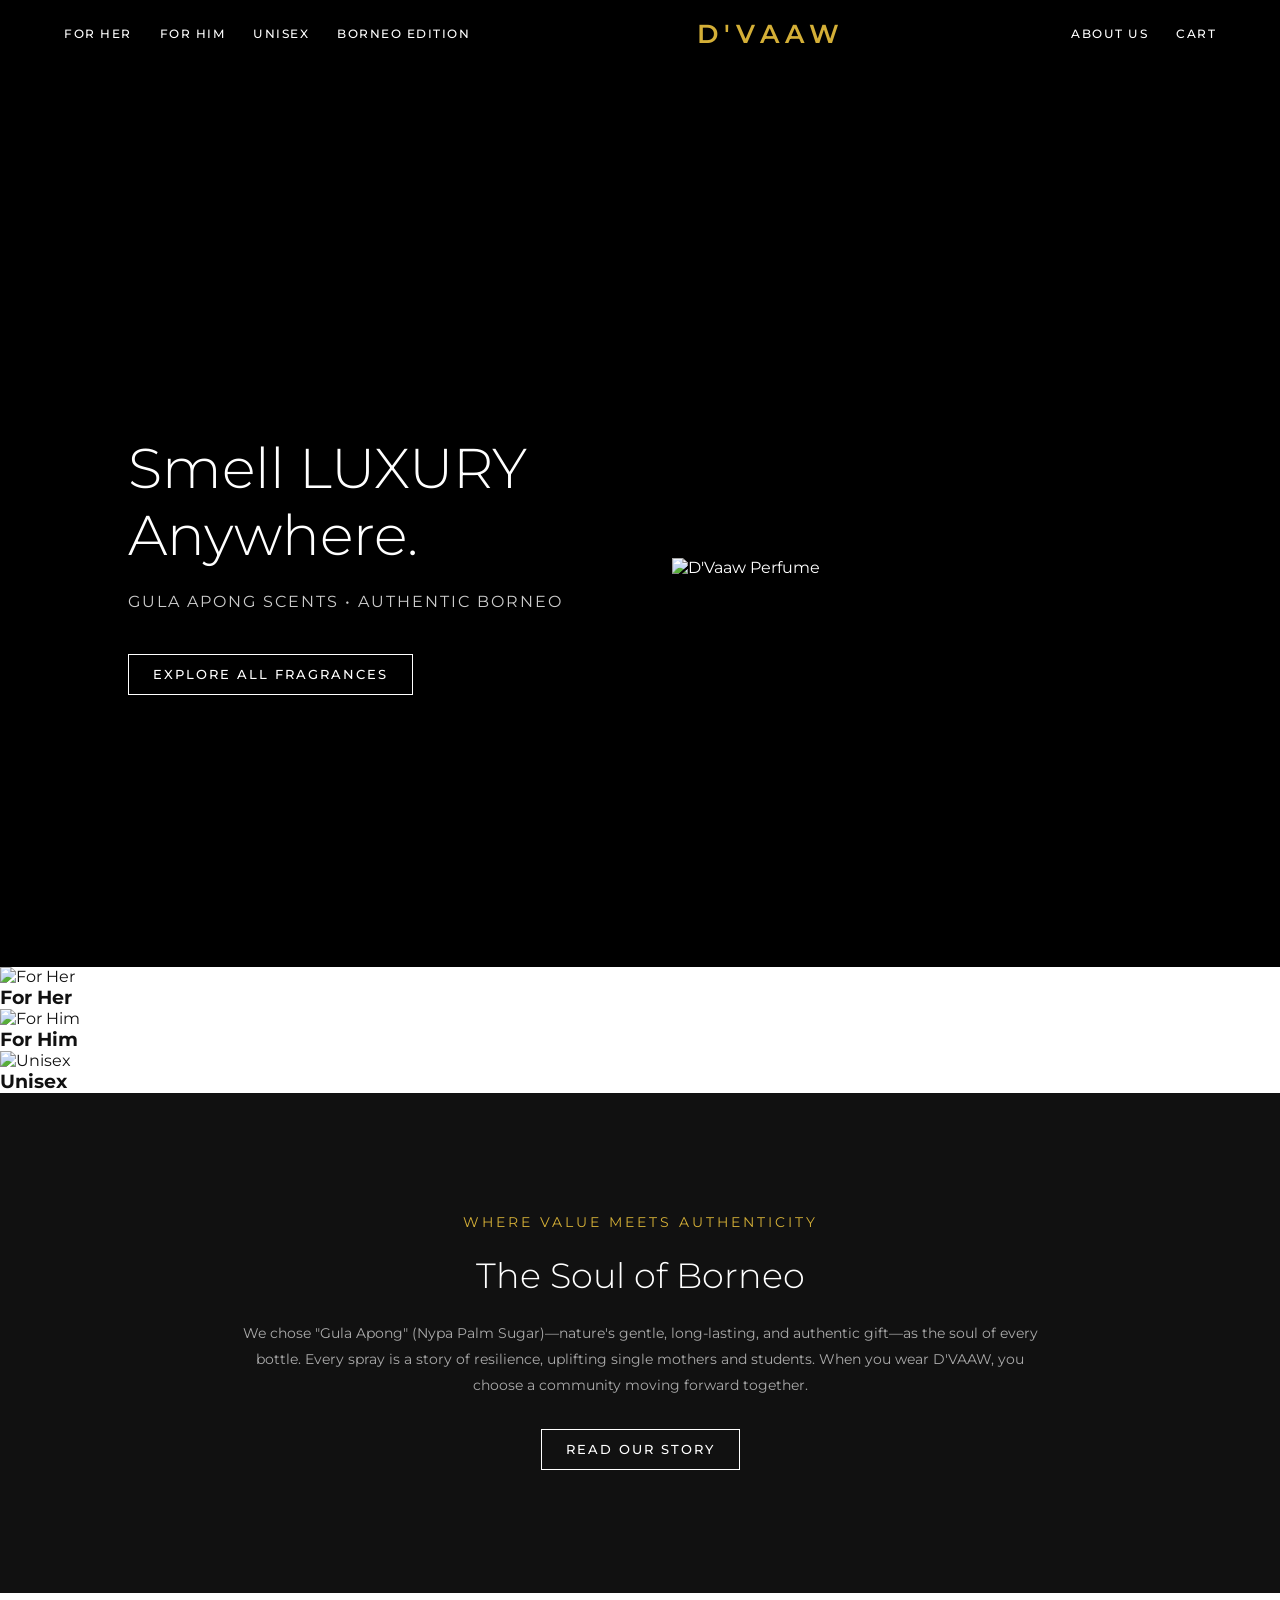
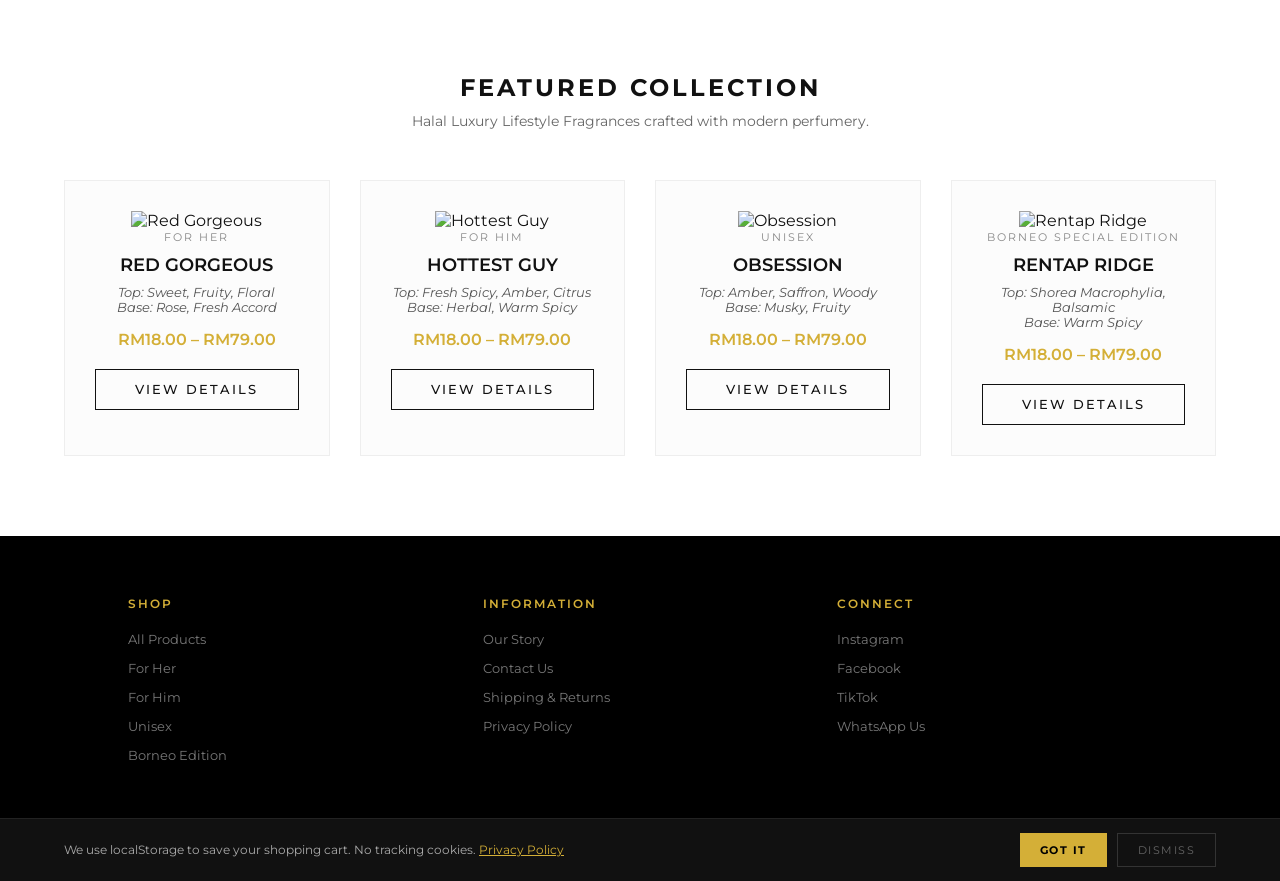
==== commit 3e07e2ab: "Update index.html" ====
--- a/index.html
+++ b/index.html
@@ -106,16 +106,6 @@
         <link rel="stylesheet" href="dvaaw-components.css">
 </head>
 <body>
-
-    
-    <div class="mobile-menu-divider"></div>
-        <a href="category-her.html">For Her</a>
-        <a href="category-him.html">For Him</a>
-        <a href="category-unisex.html">Unisex</a>
-        <a href="category-borneo.html">Borneo Edition</a>
-        <a href="about.html">About Us</a>
-        <a href="cart.html">Cart</a>
-    </div>
 
     <header class="hero">
         <div class="hero-content reveal-left">
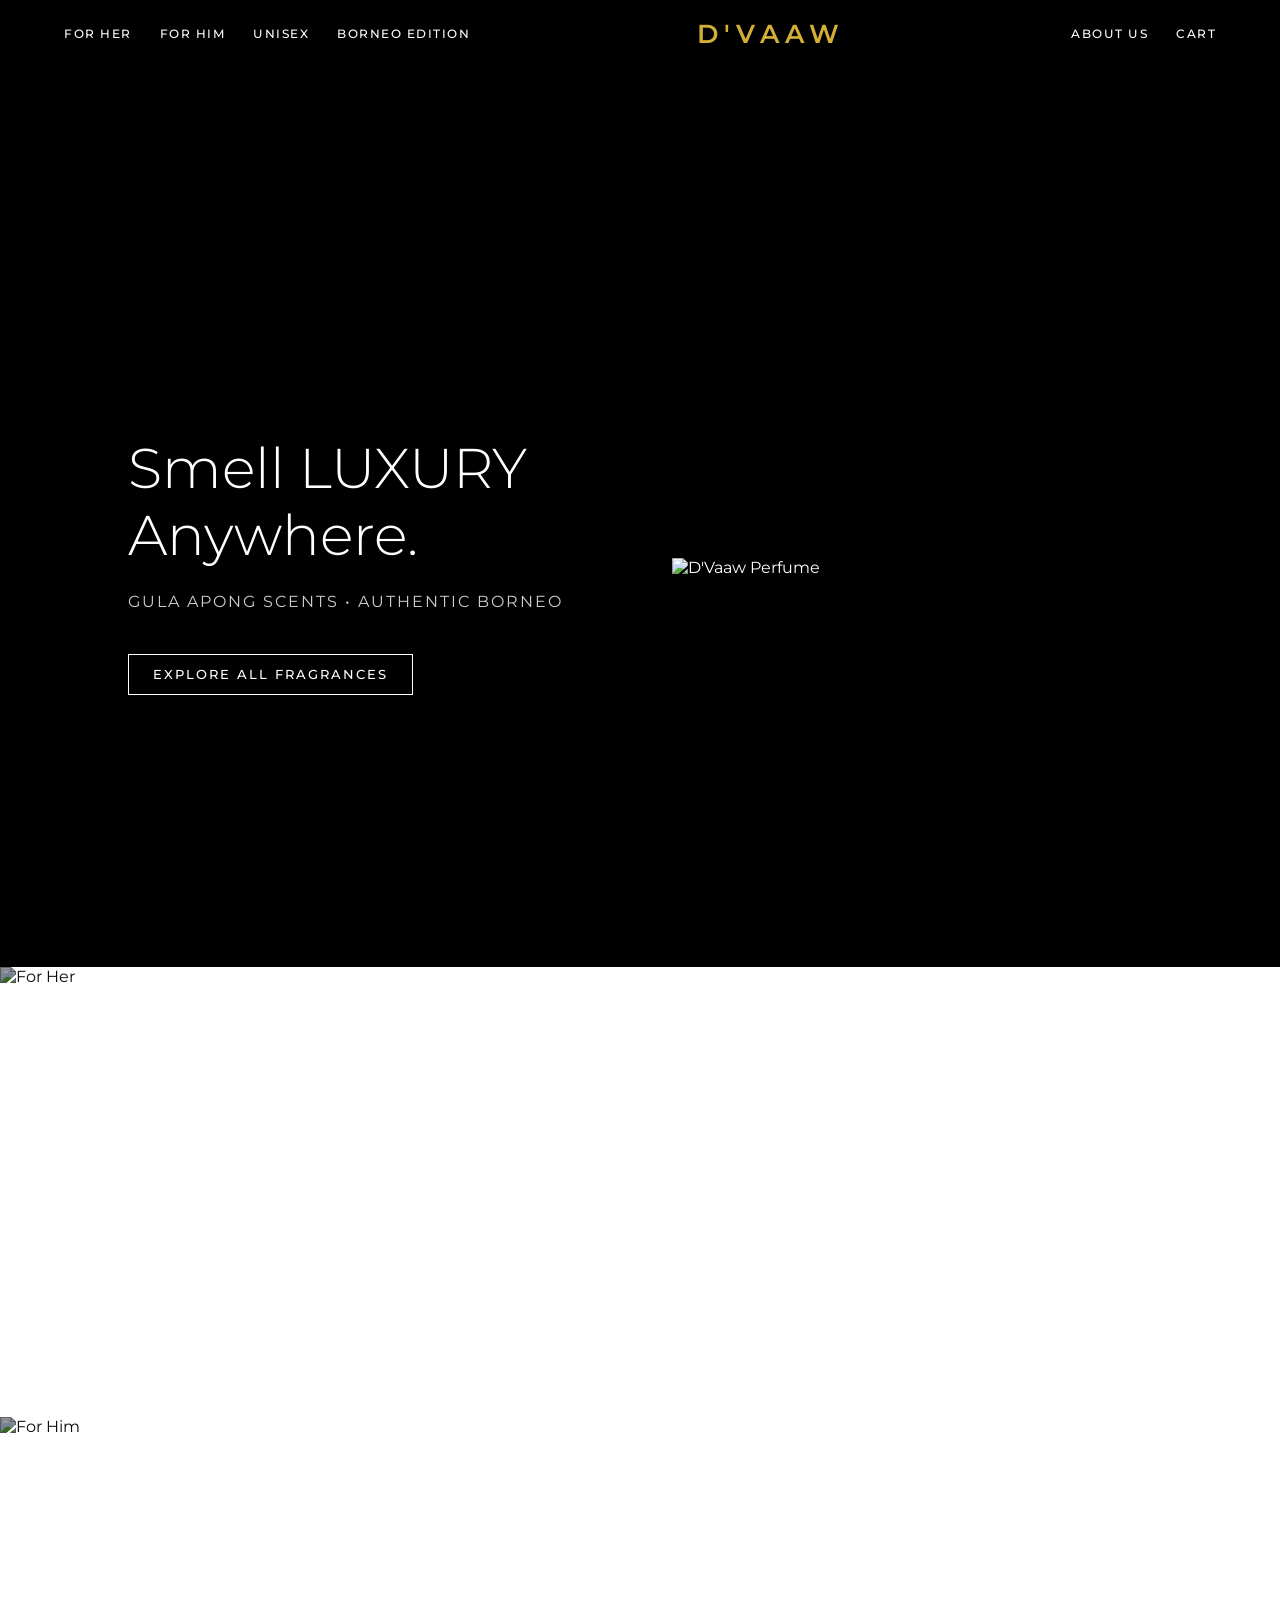
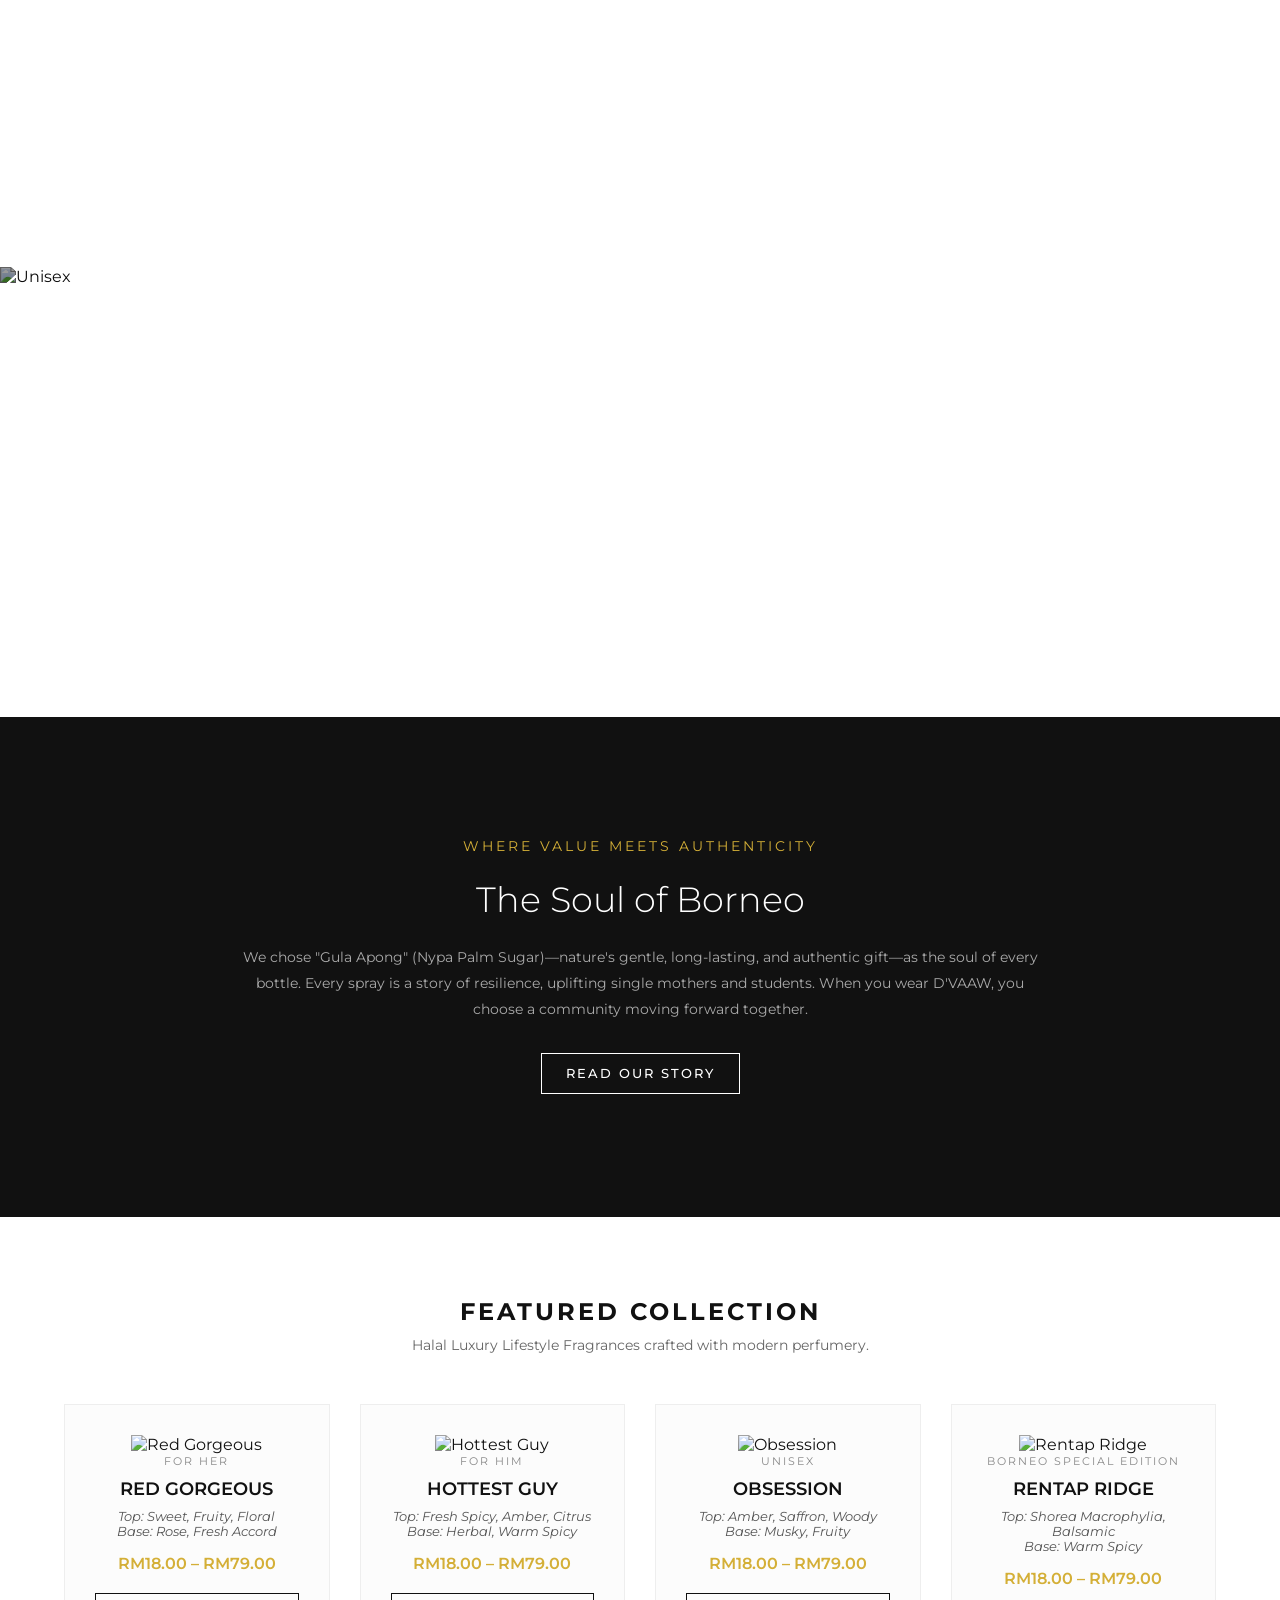
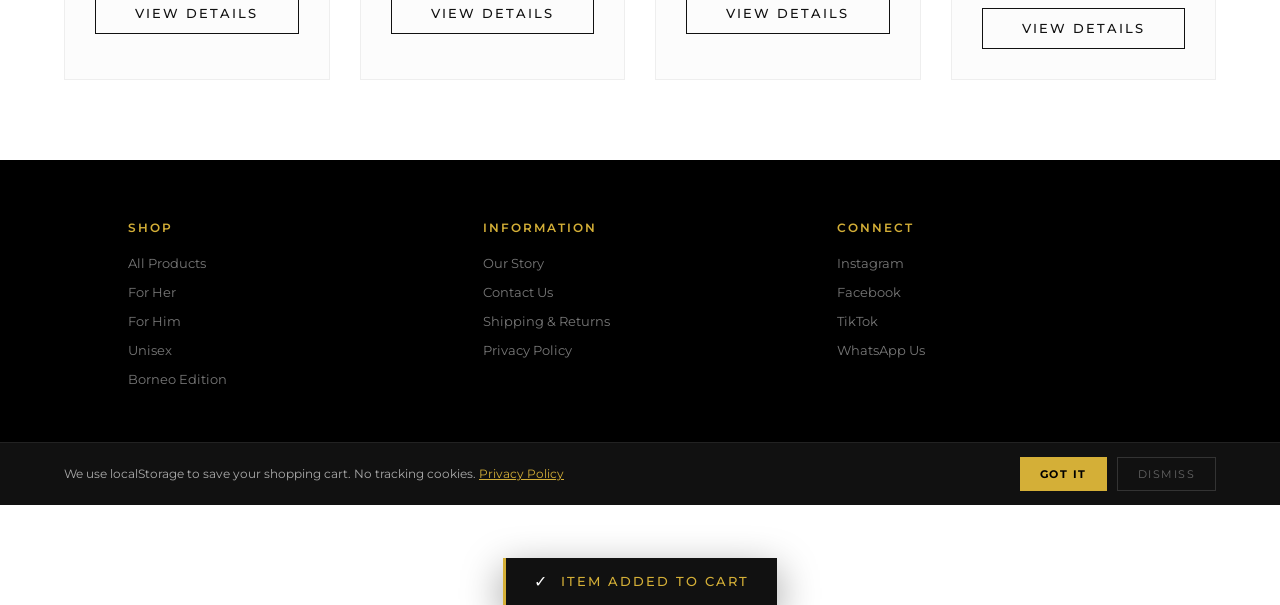
==== commit 61f20e47: "Update index.html" ====
--- a/index.html
+++ b/index.html
@@ -24,8 +24,8 @@
 
         .categories { display: flex; padding: 5%; gap: 20px; }
         .category-card { flex: 1; position: relative; overflow: hidden; display: block; }
-        .category-card 
-        .category-card:hover 
+        .category-card img { width: 100%; height: 450px; object-fit: cover; filter: brightness(0.6); transition: transform 0.5s ease, filter 0.5s ease; }
+        .category-card:hover img { transform: scale(1.05); filter: brightness(0.8); }
         .category-card h3 { position: absolute; top: 50%; left: 50%; transform: translate(-50%, -50%); width: 100%; text-align: center; color: #fff; text-transform: uppercase; letter-spacing: 4px; font-weight: 500; font-size: 1.5rem; z-index: 2; }
 
         .feature-banner { position: relative; width: 100%; height: 500px; background-color: #111; display: flex; align-items: center; justify-content: center; text-align: center; padding: 0 10%; }
--- a/dvaaw-components.css
+++ b/dvaaw-components.css
@@ -362,15 +362,18 @@
     display: flex; align-items: center; gap: 12px;
     font-size: 0.8rem; font-weight: 500;
     letter-spacing: 2px; text-transform: uppercase;
-    box-shadow: 0 12px 36px rgba(0,0,0,0.25);
-    transition: bottom 0.45s cubic-bezier(0.175,0.885,0.32,1.275);
+    box-shadow: 0 12px 40px rgba(0,0,0,0.4);
+    transition: bottom 0.35s cubic-bezier(0.175,0.885,0.32,1.275);
     z-index: 9999; white-space: nowrap;
     border-left: 3px solid #d4af37;
     font-family: 'Montserrat', sans-serif;
     font-style: normal;
+    max-width: 90vw;
+    overflow: hidden;
+    text-overflow: ellipsis;
 }
 .toast-notification.show { bottom: 32px; }
-.toast-icon { color: #fff; font-size: 1rem; }
+.toast-icon { color: #fff; font-size: 1rem; flex-shrink: 0; }
 
 /* ══════════════════════════════════════
    RESPONSIVE — TABLET (iPad ≤1024px)
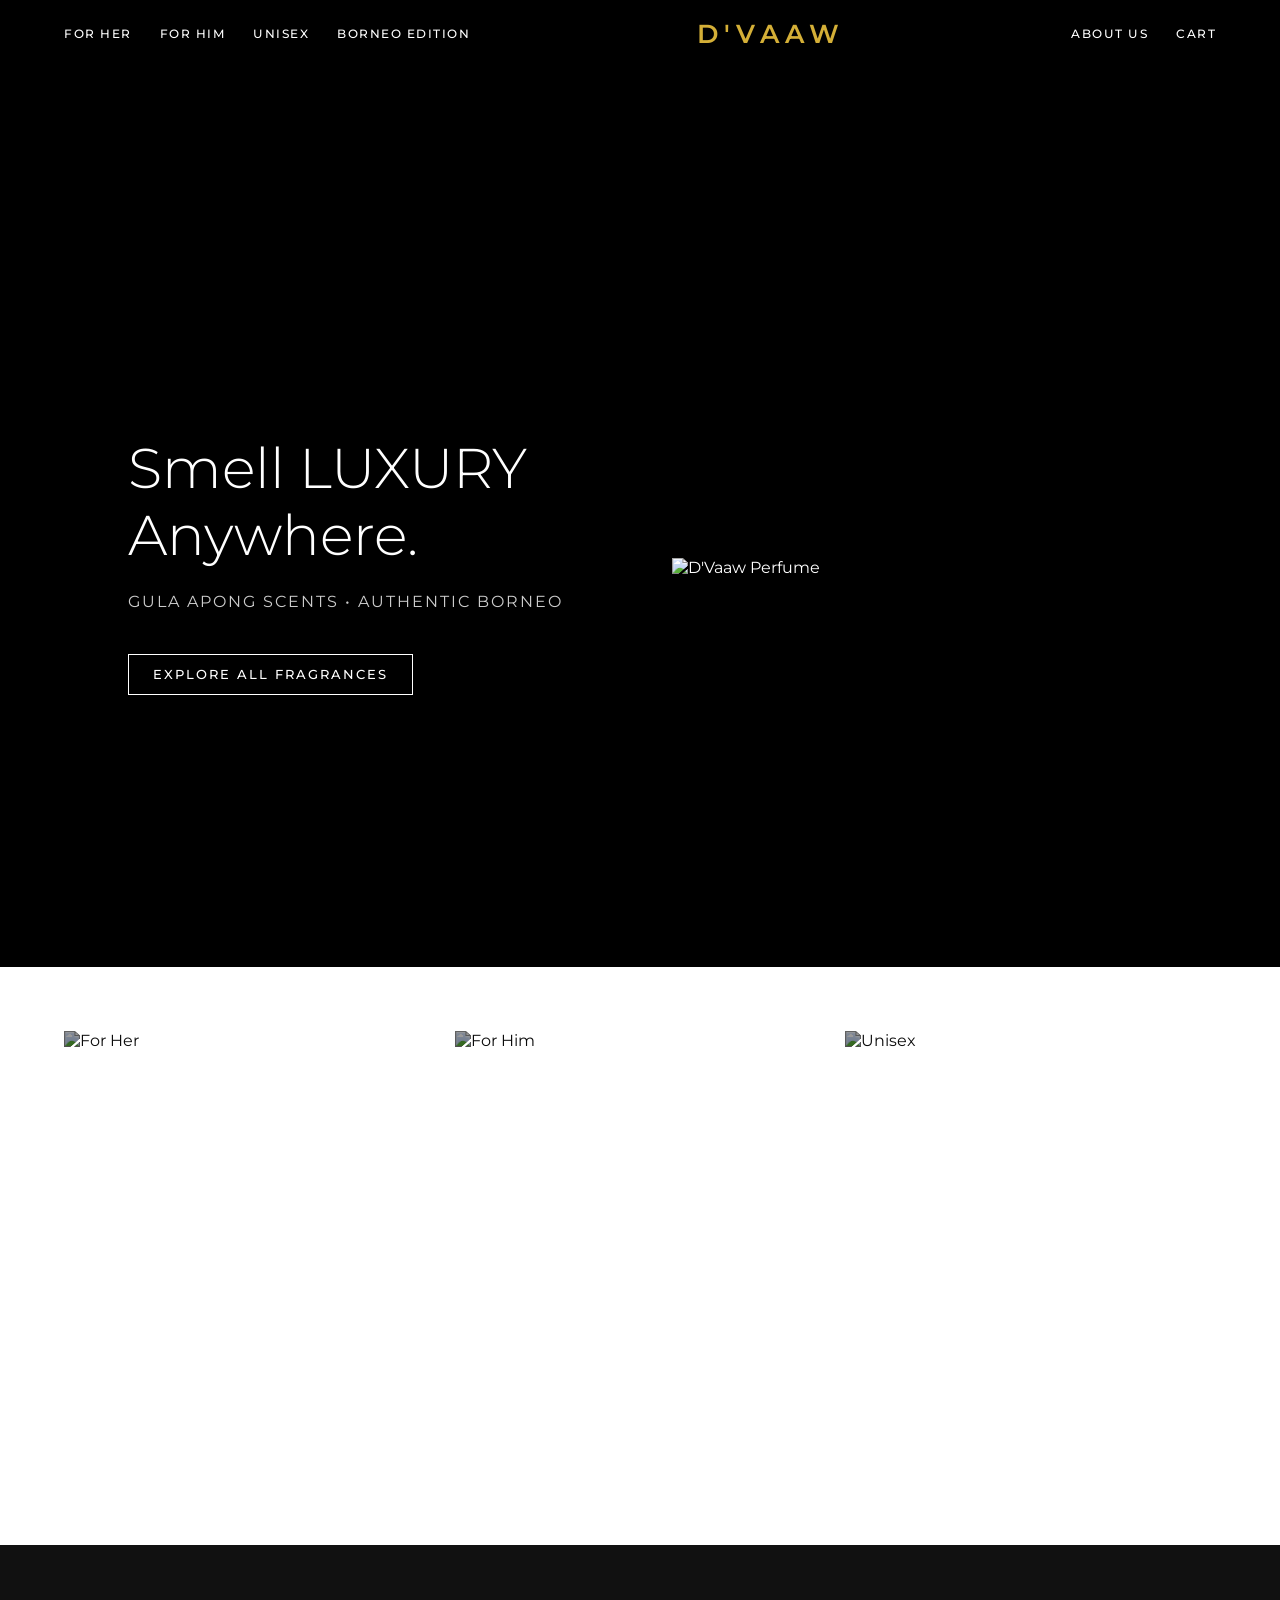
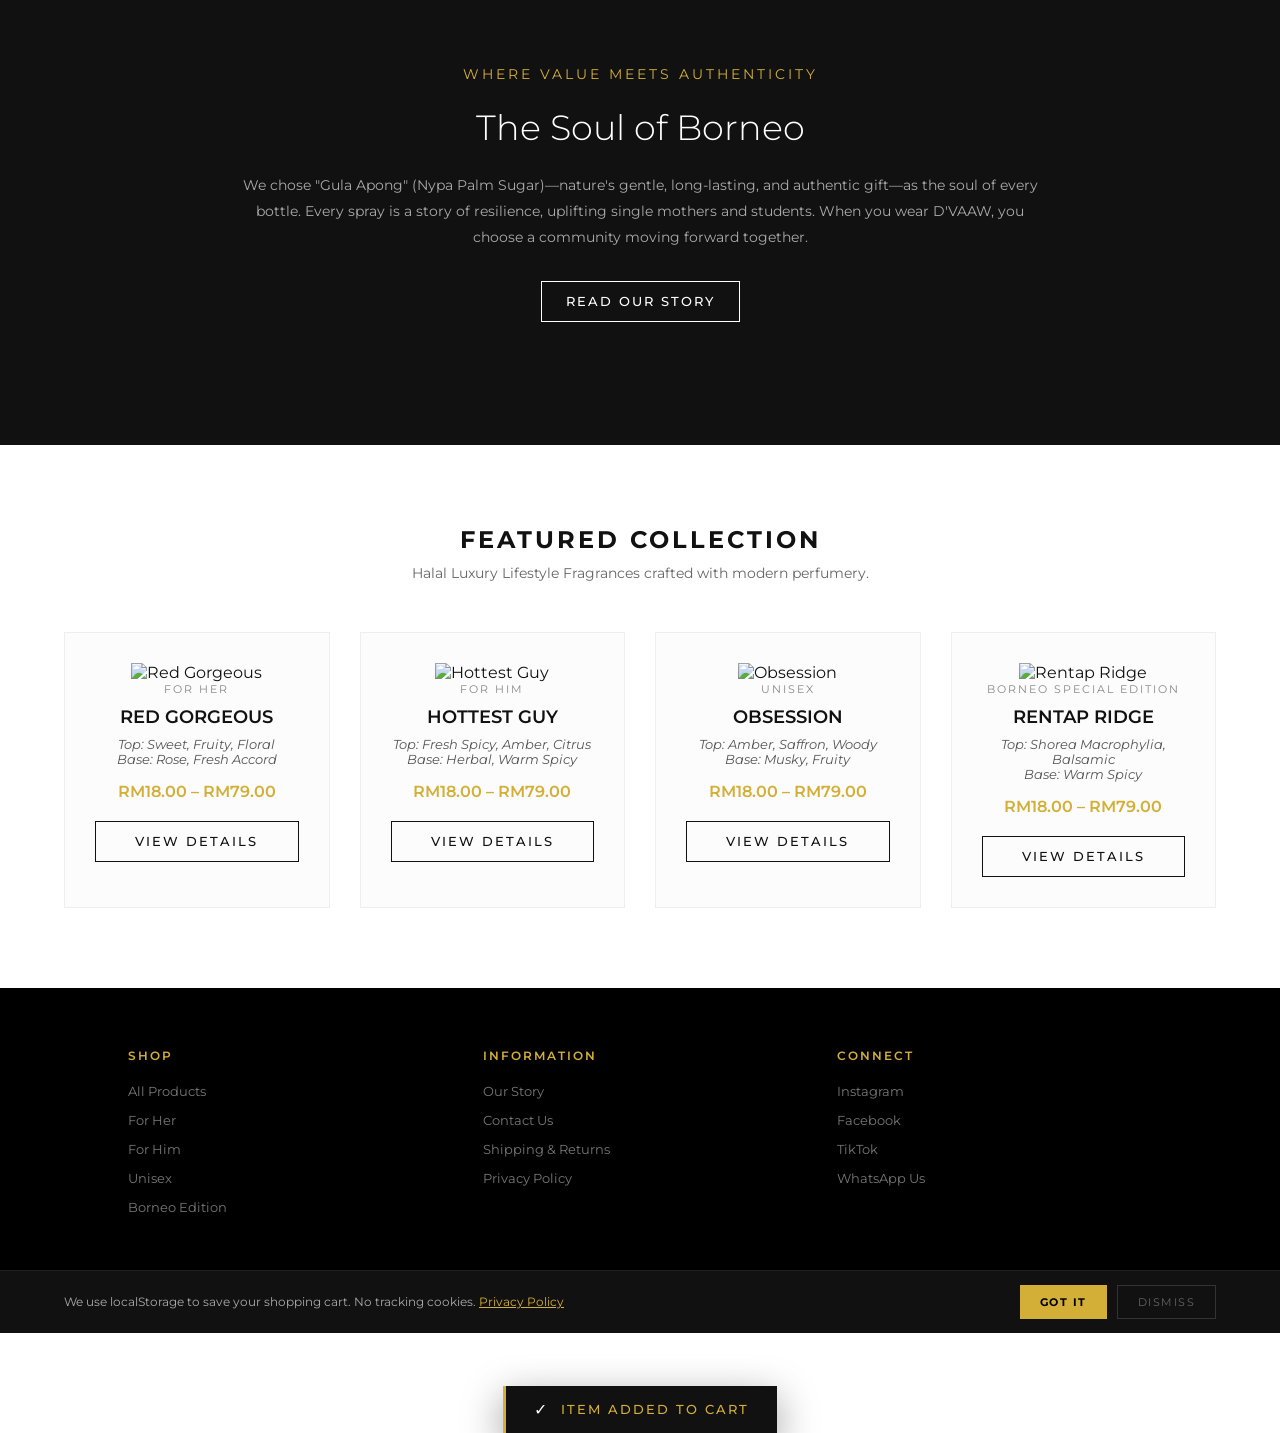
==== commit a1064fae: "Update index.html" ====
--- a/index.html
+++ b/index.html
@@ -10,17 +10,11 @@
         .btn-dark { border: 1px solid #111; color: #111; font-style: normal; font-family: 'Montserrat', sans-serif; }
         .btn-dark:hover { background-color: #111; color: #fff; }
 
-        
-        
-        
-        
-
         .hero { background-color: #000; color: #fff; display: flex; align-items: center; min-height: 100vh; padding: 100px 5% 0 10%; position: relative; overflow: hidden; }
         .hero-content { flex: 1; max-width: 600px; z-index: 2; }
         .hero-content h1 { font-size: 3.5rem; font-weight: 300; line-height: 1.2; margin-bottom: 20px; }
         .hero-content p { font-size: 1rem; line-height: 1.6; margin-bottom: 40px; color: #ccc; text-transform: uppercase; letter-spacing: 2px; }
         .hero-image { flex: 1; position: relative; z-index: 1; }
-        .hero-image 
 
         .categories { display: flex; padding: 5%; gap: 20px; }
         .category-card { flex: 1; position: relative; overflow: hidden; display: block; }
@@ -42,64 +36,23 @@
         .products-grid { display: grid; grid-template-columns: repeat(4, 1fr); gap: 30px; }
         .product-card { background-color: #fcfcfc; border: 1px solid #eee; padding: 30px; display: flex; flex-direction: column; align-items: center; text-align: center; transition: box-shadow 0.3s ease; }
         
-        .product-card 
         .product-category { font-size: 0.7rem; text-transform: uppercase; letter-spacing: 2px; color: #888; margin-bottom: 10px; }
         .product-title { font-size: 1.1rem; font-weight: 600; margin-bottom: 10px; text-transform: uppercase; }
         .product-notes { font-size: 0.8rem; color: #555; margin-bottom: 15px; font-style: italic; }
         .product-price { font-size: 1rem; font-weight: 600; margin-bottom: 20px; color: #d4af37; }
         .product-card .btn-dark { width: 100%; }
 
-        
-        
-        
-        
-        
-        
         .newsletter input { background: transparent; border: none; border-bottom: 1px solid #333; padding: 10px 0; color: #fff; width: 70%; margin-right: 10px; outline: none; }
         .newsletter button { background: transparent; border: none; color: #d4af37; text-transform: uppercase; letter-spacing: 1px; cursor: pointer; font-weight: 600; }
-        
-        
 
         /* ============================================
            ANIMATIONS, RESPONSIVE & MOBILE NAV
            ============================================ */
-        
-         to { opacity: 1; transform: translateY(0); } }
-        
-        
-        
-        
-        
-        
-        
-         50% { opacity:0.88; text-shadow: 0 0 22px rgba(212,175,55,0.6); } }
-        
-        
-        
-        
-        
-        
-        
-        
-        
-        
-        
-        
-        
-        .product-card 
+
         .product-card:hover 
         .category-card { transition: box-shadow 0.4s ease; }
         .category-card:hover { box-shadow: 0 20px 50px rgba(212,175,55,0.18); }
         .btn, .btn-dark { position: relative; overflow: hidden; }
-         50% { transform: scale(1.025); } }
-        .hero-image 
-        
-        
-        
-
-        
-        
-        
 
         /* Cookie consent banner */
     </style>
@@ -183,20 +136,6 @@
         </div>
     </section>
 
-    
-
-    <script>
-
-        // Cart badge counter
-        
-
-        
-        });
-        
-        
-        if(mobileClose) mobileClose.addEventListener('click', closeMenu);
-    </script>
-    
     </div>
         <script src="dvaaw-components.js"></script>
 </body>
